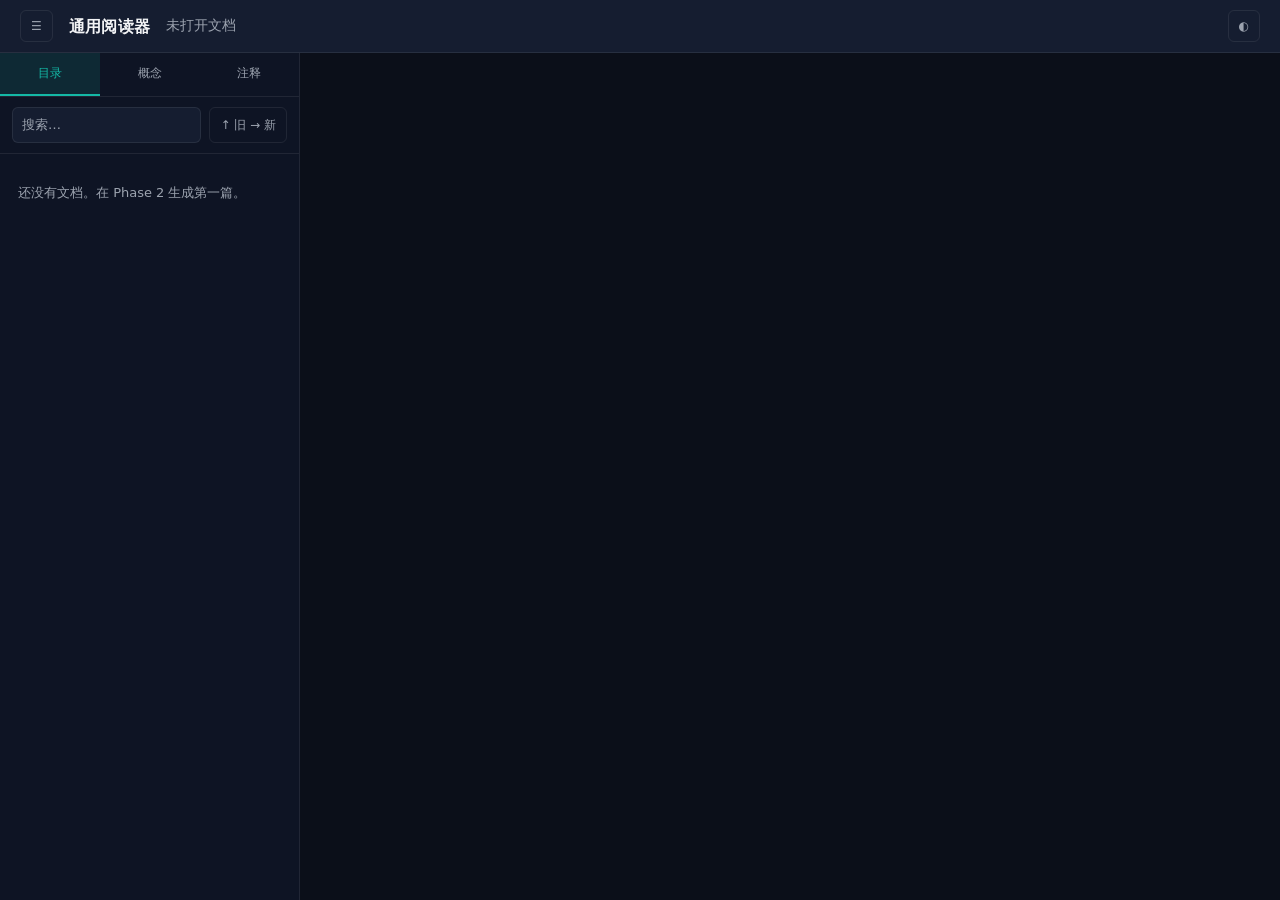
==== templates/reader_skeleton.html @ e9519ad3 "为初始化流程加闸，并锁定阅读器 UI 契约 Phase 0 原本永远无法合法收尾：cleanup_template 要求阅读器可用，却没有任何 协议负责创建它，导致模板清理要么永远卡住，要么在前置条件" ====
<!DOCTYPE html>
<!--
  通用阅读器 —— 参考骨架 (templates/reader_skeleton.html)

  protocols/p0_bootstrap.md Step 3.5 构建阅读器时的起点。
  复制到项目根目录改名为 index.html，再补齐文件下方标注的四个 EXTENSION POINT。

  已经替你写好的部分 —— 不要重写，它们正是最容易出微妙错误的地方：
    · html[data-theme] + FOUC 守卫、亮/暗两套变量        (frontend_spec §2.5)
    · 四个偏好键的「渲染前恢复」                          (§2.1, §7.3)
    · 侧边栏外壳：标签页、搜索、排序切换、折叠            (§2, §3)
    · 先吸附后测量的注释捕获                              (§4.2)
    · applyAnnotations：全部出现都标记，只有一处 primary  (§4.3)
    · 四级回退的 jumpToAnnotation                         (§4.4)

  需要你补的：Markdown 渲染、交互控件与自动保存、可视化武器库渲染管线、注释编辑 UI。
  每一处都在下方标为 EXTENSION POINT。

  刻意不含：任何 Git UI 或 /api/git 路由（§7.4）。不要加。
-->
<html lang="en" data-theme="dark">
<head>
<meta charset="utf-8">
<meta name="viewport" content="width=device-width, initial-scale=1">
<title>通用阅读器</title>

<!-- FOUC 守卫：必须位于所有样式表之上（§2.5.2） -->
<script>
  (function () {
    var t = localStorage.getItem('ltm_theme') || 'dark';
    document.documentElement.setAttribute('data-theme', t);
  })();
</script>

<link rel="stylesheet" href="scripts/viz.css">
<style>
  /* ---- 设计变量。所有颜色一律走变量（§2.5.1） ---- */
  :root {
    --bg-app:      #0b0f19;
    --bg-card:     #151d30;
    --bg-sidebar:  #0e1424;
    --border:      rgba(255, 255, 255, 0.08);
    --text-main:   #f3f4f6;
    --text-muted:  #9ca3af;
    --accent:      #14b8a6;
    --accent-hover:#0d9488;
    --accent-soft: rgba(20, 184, 166, 0.12);
    --mark:        #f59e0b;
    --mark-soft:   rgba(245, 158, 11, 0.14);
    --font-title: 'Outfit', system-ui, sans-serif;
    --font-body:  'Inter', system-ui, sans-serif;
    --speed: .25s;
    --sidebar-w: 300px;
  }
  [data-theme="light"] {
    --bg-app:      #f8fafc;
    --bg-card:     #ffffff;
    --bg-sidebar:  #f1f5f9;
    --border:      rgba(0, 0, 0, 0.08);
    --text-main:   #0f172a;
    --text-muted:  #64748b;
    --accent:      #0d9488;
    --accent-hover:#0f766e;
    --accent-soft: rgba(13, 148, 136, 0.10);
    --mark:        #d97706;
    --mark-soft:   rgba(217, 119, 6, 0.14);
  }

  * { box-sizing: border-box; }
  body {
    margin: 0; height: 100vh; display: flex; flex-direction: column;
    background: var(--bg-app); color: var(--text-main);
    font-family: var(--font-body); line-height: 1.7;
    transition: background var(--speed), color var(--speed);
  }

  /* ---- 顶栏 ---- */
  header {
    display: flex; align-items: center; gap: 16px;
    padding: 10px 20px; border-bottom: 1px solid var(--border);
    background: var(--bg-card);
  }
  .brand { font-family: var(--font-title); font-weight: 700; letter-spacing: .3px; }
  .doc-title { flex: 1; color: var(--text-muted); font-size: 14px; }
  .save-status { font-size: 12px; color: var(--text-muted); min-width: 64px; text-align: right; }
  .save-status[data-state="dirty"]  { color: var(--mark); }
  .save-status[data-state="saved"]  { color: var(--accent); }
  .save-status[data-state="failed"] { color: #ef4444; }

  button {
    font: inherit; font-size: 12px; cursor: pointer;
    background: transparent; color: var(--text-muted);
    border: 1px solid var(--border); border-radius: 6px; padding: 5px 10px;
    transition: background var(--speed), color var(--speed);
  }
  button:hover { background: var(--accent-soft); color: var(--text-main); }

  /* ---- 整体框架 ---- */
  .shell { flex: 1; display: flex; min-height: 0; }
  .sidebar {
    width: var(--sidebar-w); flex: 0 0 var(--sidebar-w);
    display: flex; flex-direction: column; min-height: 0;
    background: var(--bg-sidebar); border-right: 1px solid var(--border);
    transition: margin-left var(--speed);
  }
  body[data-sidebar="collapsed"] .sidebar { margin-left: calc(var(--sidebar-w) * -1); }

  .tabs { display: flex; border-bottom: 1px solid var(--border); }
  .tab {
    flex: 1; border: 0; border-radius: 0; padding: 10px 4px;
    border-bottom: 2px solid transparent;
  }
  .tab.active { color: var(--accent); border-bottom-color: var(--accent); background: var(--accent-soft); }

  .sidebar-controls { display: flex; gap: 8px; padding: 10px 12px; border-bottom: 1px solid var(--border); }
  .search { flex: 1; min-width: 0; }
  .search input {
    width: 100%; font: inherit; font-size: 13px; padding: 6px 9px;
    color: var(--text-main); background: var(--bg-card);
    border: 1px solid var(--border); border-radius: 6px;
  }
  .search input::placeholder { color: var(--text-muted); }

  .list { flex: 1; overflow-y: auto; padding: 8px; }
  .group-label {
    font-size: 11px; text-transform: uppercase; letter-spacing: .08em;
    color: var(--text-muted); padding: 10px 8px 4px;
  }
  .item {
    padding: 7px 10px; border-radius: 6px; font-size: 13px;
    cursor: pointer; border: 1px solid transparent;
  }
  .item:hover { background: var(--accent-soft); }
  .item.active { background: var(--accent-soft); color: var(--accent); border-color: var(--accent); }
  .item .sub { display: block; font-size: 11px; color: var(--text-muted); }
  .empty { padding: 20px 10px; font-size: 13px; color: var(--text-muted); }

  /* ---- 正文 ---- */
  .viewport { flex: 1; overflow-y: auto; padding: 32px 40px 120px; }
  .doc { max-width: 780px; margin: 0 auto; }
  .doc :is(h1,h2,h3,h4) { font-family: var(--font-title); line-height: 1.3; }
  .doc table { border-collapse: collapse; width: 100%; }
  .doc :is(th,td) { border: 1px solid var(--border); padding: 6px 10px; }
  .doc tbody tr:nth-child(even) { background: var(--accent-soft); }
  .doc :is(pre,code) { background: var(--bg-card); border-radius: 6px; }
  .doc pre { padding: 12px; overflow-x: auto; }

  /* ---- 注释（§4.1 —— 两种视觉上可区分的形态） ---- */
  .annotated-word {
    border-bottom: 2px dotted var(--accent);
    cursor: pointer; transition: background var(--speed);
  }
  .annotated-word:hover { background: var(--accent-soft); }
  .custom-highlight { background: var(--mark-soft); border-bottom-color: var(--mark); }
  .annotated-word[data-primary="true"] { border-bottom-style: solid; }
  .annotated-word.flash { background: var(--mark); color: #000; }

  /* ---- 交互控件（§6） ---- */
  .interactive-blank {
    font: inherit; color: var(--accent); text-align: center;
    background: transparent; border: 0; border-bottom: 1px solid var(--accent);
    min-width: 60px; padding: 0 4px;
  }
  .interactive-textarea {
    display: block; width: 100%; font: inherit; resize: none; overflow: hidden;
    color: var(--text-main); background: var(--bg-card);
    border: 1px solid var(--border); border-radius: 6px; padding: 8px 10px;
  }
  .interactive-checkbox { accent-color: var(--accent); width: 15px; height: 15px; }

  /* ---- 注释浮层 ---- */
  .float {
    position: absolute; z-index: 40; display: none; width: 300px; padding: 10px;
    background: var(--bg-card); border: 1px solid var(--border);
    border-radius: 8px; box-shadow: 0 10px 30px rgba(0,0,0,.35);
  }
  .float.open { display: block; }
  .float textarea {
    width: 100%; height: 68px; font: inherit; font-size: 13px; resize: vertical;
    color: var(--text-main); background: var(--bg-app);
    border: 1px solid var(--border); border-radius: 6px; padding: 6px 8px;
  }
  .float-actions { display: flex; gap: 6px; justify-content: flex-end; margin-top: 8px; }
  .float-actions .primary { color: var(--accent); border-color: var(--accent); }
</style>
</head>
<body>

<header>
  <button id="btn-collapse" title="折叠/展开侧边栏">☰</button>
  <span class="brand">通用阅读器</span>
  <span class="doc-title" id="doc-title">未打开文档</span>
  <span class="save-status" id="save-status" data-state="idle"></span>
  <button id="btn-theme" title="切换亮色 / 暗色">◐</button>
</header>

<div class="shell">
  <aside class="sidebar">
    <div class="tabs">
      <button class="tab active" data-tab="contents">目录</button>
      <button class="tab" data-tab="concepts">概念</button>
      <button class="tab" data-tab="notes">注释</button>
    </div>

    <div class="sidebar-controls">
      <div class="search"><input id="search" type="search" placeholder="搜索…" autocomplete="off"></div>
      <button id="btn-sort" title="切换排序">↑ 旧 → 新</button>
      <button id="btn-notes-scope" title="注释范围" hidden>当前文档</button>
    </div>

    <div class="list" id="list"></div>
  </aside>

  <main class="viewport" id="viewport">
    <article class="doc" id="doc"></article>
  </main>
</div>

<!-- 新建注释 -->
<div class="float" id="float-add">
  <textarea id="add-note" placeholder="你的注释或猜测（留空则只做高亮）…"></textarea>
  <div class="float-actions">
    <button id="add-highlight">仅高亮</button>
    <button class="primary" id="add-save">保存注释</button>
  </div>
</div>

<!-- 编辑注释 -->
<div class="float" id="float-edit">
  <textarea id="edit-note"></textarea>
  <div class="float-actions">
    <button id="edit-delete">删除</button>
    <button class="primary" id="edit-save">保存</button>
  </div>
</div>

<script>
'use strict';

/* =====================================================================
   状态
   ===================================================================== */
const state = {
  docs: [],            // [{ path, group, label }]
  notes: [],           // notes.json
  activePath: null,
  tab: 'contents',
  sortOrder: 'asc',
  notesShowAll: false,
  query: '',
};

const $ = (id) => document.getElementById(id);

/* =====================================================================
   偏好 —— 首次渲染**之前**恢复，仅在缺失时才用默认值（§2.1）
   ===================================================================== */
const PREF = {
  theme:     'ltm_theme',
  sort:      'ltm_sort_order',
  collapsed: 'ltm_sidebar_collapsed',
  notesAll:  'ltm_notes_show_all',
};

function restorePreferences() {
  const theme = localStorage.getItem(PREF.theme) || 'dark';
  document.documentElement.setAttribute('data-theme', theme);

  const sort = localStorage.getItem(PREF.sort);
  state.sortOrder = sort === 'desc' ? 'desc' : 'asc';       // 已存的值优先

  const collapsed = localStorage.getItem(PREF.collapsed) === 'true';
  document.body.setAttribute('data-sidebar', collapsed ? 'collapsed' : 'open');

  state.notesShowAll = localStorage.getItem(PREF.notesAll) === 'true';

  syncControls();   // 控件必须显示**恢复后**的值，绝不是默认值
}

function syncControls() {
  $('btn-sort').textContent = state.sortOrder === 'asc' ? '↑ 旧 → 新' : '↓ 新 → 旧';
  $('btn-notes-scope').textContent = state.notesShowAll ? '全部文档' : '当前文档';
  $('btn-theme').title = document.documentElement.getAttribute('data-theme') === 'dark'
    ? '切换到亮色' : '切换到暗色';
}

$('btn-theme').addEventListener('click', () => {
  const next = document.documentElement.getAttribute('data-theme') === 'dark' ? 'light' : 'dark';
  document.documentElement.setAttribute('data-theme', next);
  localStorage.setItem(PREF.theme, next);
  syncControls();
  // EXTENSION POINT D：在此切换 highlight.js 样式表的 href（§2.5.3）。
});

$('btn-sort').addEventListener('click', () => {
  state.sortOrder = state.sortOrder === 'asc' ? 'desc' : 'asc';
  localStorage.setItem(PREF.sort, state.sortOrder);   // 在同一个 handler 内持久化
  syncControls();
  renderList();
});

$('btn-collapse').addEventListener('click', () => {
  const collapsed = document.body.getAttribute('data-sidebar') !== 'collapsed';
  document.body.setAttribute('data-sidebar', collapsed ? 'collapsed' : 'open');
  localStorage.setItem(PREF.collapsed, String(collapsed));
});

$('btn-notes-scope').addEventListener('click', () => {
  state.notesShowAll = !state.notesShowAll;
  localStorage.setItem(PREF.notesAll, String(state.notesShowAll));
  syncControls();
  renderList();
});

/* =====================================================================
   侧边栏
   ===================================================================== */
document.querySelectorAll('.tab').forEach((btn) => {
  btn.addEventListener('click', () => {
    document.querySelectorAll('.tab').forEach((b) => b.classList.toggle('active', b === btn));
    state.tab = btn.dataset.tab;
    // 排序只作用于 Contents；Notes 范围只作用于 Notes（§2、§3.1）
    $('btn-sort').hidden = state.tab !== 'contents';
    $('btn-notes-scope').hidden = state.tab !== 'notes';
    renderList();
  });
});

$('search').addEventListener('input', (e) => {
  state.query = e.target.value.trim().toLowerCase();
  renderList();
});

const matches = (...fields) =>
  !state.query || fields.some((f) => String(f || '').toLowerCase().includes(state.query));

function sortKey(doc) {
  const m = doc.path.match(/(?:magazine|unit)(\d+)/i);
  return m ? Number(m[1]) : Number.MAX_SAFE_INTEGER;
}

function renderList() {
  const list = $('list');
  list.innerHTML = '';

  if (state.tab === 'contents') {
    const docs = state.docs
      .filter((d) => matches(d.label, d.path))
      .sort((a, b) => (state.sortOrder === 'asc' ? sortKey(a) - sortKey(b) : sortKey(b) - sortKey(a)));

    for (const group of ['magazines', 'units']) {
      const inGroup = docs.filter((d) => d.group === group);
      if (!inGroup.length) continue;
      list.insertAdjacentHTML('beforeend', `<div class="group-label">${group}</div>`);
      for (const doc of inGroup) {
        const el = document.createElement('div');
        el.className = 'item' + (doc.path === state.activePath ? ' active' : '');
        el.textContent = doc.label;
        el.addEventListener('click', () => openDoc(doc.path));
        list.appendChild(el);
      }
    }
    if (!docs.length) list.innerHTML = '<div class="empty">还没有文档。在 Phase 2 生成第一篇。</div>';
    return;
  }

  if (state.tab === 'notes') {
    const notes = state.notes
      .filter((n) => state.notesShowAll || n.file === state.activePath)
      .filter((n) => matches(n.word, n.userNoteRaw, n.note));
    for (const n of notes) {
      const el = document.createElement('div');
      el.className = 'item';
      el.innerHTML = `<strong>${escapeHtml(n.word)}</strong><span class="sub">${escapeHtml(
        (n.userNoteRaw || stripHtml(n.note) || '（高亮）').slice(0, 80))}</span>`;
      el.addEventListener('click', () => jumpToAnnotation(n));
      list.appendChild(el);
    }
    if (!notes.length) list.innerHTML = '<div class="empty">这里还没有注释。</div>';
    return;
  }

  // EXTENSION POINT A：Concepts 标签页 —— 列出当前文档的术语（或 log.md 的
  // Concept Ledger），点击时滚动到对应标题（§3、§5）。
  list.innerHTML = '<div class="empty">概念：尚未实现。</div>';
}

const escapeHtml = (s) => String(s ?? '').replace(/[&<>"]/g, (c) =>
  ({ '&': '&amp;', '<': '&lt;', '>': '&gt;', '"': '&quot;' }[c]));
const stripHtml = (s) => String(s ?? '').replace(/<[^>]*>/g, '');

/* =====================================================================
   加载
   ===================================================================== */
async function loadIndex() {
  const [docs, notes] = await Promise.all([
    fetch('/api/files').then((r) => r.json()).catch(() => []),
    fetch('/api/notes').then((r) => r.json()).catch(() => []),
  ]);
  state.docs = Array.isArray(docs) ? docs : [];
  state.notes = Array.isArray(notes) ? notes : [];
  renderList();
}

async function openDoc(path) {
  const res = await fetch('/api/file?path=' + encodeURIComponent(path));
  const markdown = await res.text();
  state.activePath = path;
  state.markdown = markdown;      // 保留，便于重渲染注释时不必重新请求
  $('doc-title').textContent = path;
  renderDoc(markdown);
  renderList();
}

function renderDoc(markdown) {
  // EXTENSION POINT B：Markdown → HTML，然后是交互控件（§6）与可视化武器库
  // 渲染管线（§11.2）。顺序是固定的：markdown → 控件 → 图表 →
  // applyAnnotations → TOC（§10）。
  $('doc').textContent = markdown;

  applyAnnotations($('doc'), state.notes.filter((n) => n.file === state.activePath));
}

/* =====================================================================
   §4.3 渲染注释 —— 全部出现都标记，且只有一处为 primary
   ===================================================================== */
const BLOCK_TAGS = new Set(['P','LI','TD','TH','H1','H2','H3','H4','H5','H6','BLOCKQUOTE','DT','DD']);
const EXCLUDED_TAGS = new Set(['PRE','CODE','TEXTAREA','INPUT','BUTTON','SCRIPT','STYLE']);

function applyAnnotations(container, annotations) {
  const valid = (annotations || []).filter((n) => n && n.word);
  if (!valid.length) return;

  // 按长度降序，否则短词会吞掉包含它的短语。
  const sorted = [...valid].sort((a, b) => b.word.length - a.word.length);
  const patterns = sorted.map((ann) => {
    let p = ann.word.replace(/[-\/\\^$*+?.()|[\]{}]/g, '\\$&');
    if (/^\w/.test(ann.word)) p = '\\b' + p;
    if (/\w$/.test(ann.word)) p = p + '\\b';
    return p;
  });
  const regex = new RegExp('(' + patterns.join('|') + ')', 'gi');

  function excluded(node) {
    for (let cur = node.parentNode; cur && cur !== container; cur = cur.parentNode) {
      if (EXCLUDED_TAGS.has(cur.tagName) || cur.classList?.contains('annotated-word')) return true;
    }
    return false;
  }

  function processBlock(block) {
    const textNodes = [];
    (function collect(node) {
      if (node.nodeType === Node.TEXT_NODE) {
        if (node.nodeValue && !excluded(node)) textNodes.push(node);
      } else if (node.nodeType === Node.ELEMENT_NODE) {
        Array.from(node.childNodes).forEach(collect);
      }
    })(block);
    if (!textNodes.length) return;

    // 拼接整块，让被 <em>/<strong> 劈开的短语仍能匹配。
    let offset = 0;
    const segments = textNodes.map((n) => {
      const seg = { node: n, start: offset, end: offset + n.nodeValue.length, text: n.nodeValue };
      offset += n.nodeValue.length;
      return seg;
    });
    const combined = segments.map((s) => s.text).join('');

    regex.lastIndex = 0;
    const found = [];
    let lastEnd = 0, m;
    while ((m = regex.exec(combined)) !== null) {
      if (m.index < lastEnd) continue;                       // 保持匹配互不重叠
      const ann = sorted.find((a) => a.word.toLowerCase() === m[0].toLowerCase());
      if (!ann) continue;
      // 核心锚定规则：块文本相同，且偏移落在 3 字符以内（§4.3）。
      const isPrimary = !!(ann.context
        && combined.trim() === String(ann.context).trim()
        && Math.abs(m.index - Number(ann.contextOffset)) < 3);
      found.push({ start: m.index, end: m.index + m[0].length, ann, isPrimary });
      lastEnd = m.index + m[0].length;
    }
    if (!found.length) return;

    const perSegment = segments.map(() => []);
    for (const match of found) {
      segments.forEach((seg, i) => {
        if (seg.end <= match.start || seg.start >= match.end) return;
        perSegment[i].push({
          localStart: Math.max(match.start, seg.start) - seg.start,
          localEnd: Math.min(match.end, seg.end) - seg.start,
          ann: match.ann,
          isPrimary: match.isPrimary,
        });
      });
    }

    // 逆序：正序重建会让后续偏移全部失效。
    for (let i = segments.length - 1; i >= 0; i--) {
      const hits = perSegment[i];
      if (!hits.length) continue;
      const { node, text } = segments[i];
      hits.sort((a, b) => a.localStart - b.localStart);

      const frag = document.createDocumentFragment();
      let cursor = 0;
      for (const hit of hits) {
        if (hit.localStart > cursor) frag.appendChild(document.createTextNode(text.slice(cursor, hit.localStart)));
        const span = document.createElement('span');
        span.className = 'annotated-word' + (hit.ann.isHighlight ? ' custom-highlight' : '');
        span.setAttribute('data-id', hit.ann.id || '');
        span.setAttribute('data-word', hit.ann.word);
        span.setAttribute('data-note', hit.ann.userNoteRaw || '');
        if (hit.isPrimary) span.setAttribute('data-primary', 'true');
        span.textContent = text.slice(hit.localStart, hit.localEnd);
        frag.appendChild(span);
        cursor = hit.localEnd;
      }
      if (cursor < text.length) frag.appendChild(document.createTextNode(text.slice(cursor)));
      node.parentNode.replaceChild(frag, node);
    }
  }

  (function walk(node) {
    if (node.nodeType !== Node.ELEMENT_NODE) return;
    if (BLOCK_TAGS.has(node.tagName)) processBlock(node);
    else Array.from(node.children).forEach(walk);
  })(container);
}

/* =====================================================================
   §4.4 跳转 —— 四级回退，绝不乱滚到无关位置
   ===================================================================== */
async function jumpToAnnotation(note) {
  if (note.file !== state.activePath) {
    await openDoc(note.file);            // 定位前先 await 渲染完成
  }
  const spans = Array.from(document.querySelectorAll('.annotated-word'));
  const target =
    spans.find((s) => s.dataset.id === note.id && s.dataset.primary === 'true') ||
    spans.find((s) => s.dataset.id === note.id) ||
    spans.find((s) => s.textContent.trim().toLowerCase() === String(note.word).toLowerCase());

  if (!target) {
    setSaveStatus('failed', '锚点已失效');   // 告知用户，不要猜
    return;
  }
  target.scrollIntoView({ behavior: 'smooth', block: 'center' });
  target.classList.add('flash');
  setTimeout(() => target.classList.remove('flash'), 2000);
}

/* =====================================================================
   §4.2 捕获 —— 先吸附，后测量
   ===================================================================== */
const SELECTION_BLOCK_TAGS = new Set([...BLOCK_TAGS, 'DIV']);
let pending = null;   // { word, context, contextOffset }

function snapRangeToWordBoundaries(range) {
  const isWordChar = (ch) => ch && /[\wÀ-ÿ']/.test(ch);
  if (range.startContainer.nodeType === Node.TEXT_NODE) {
    const text = range.startContainer.nodeValue;
    let start = range.startOffset;
    while (start > 0 && isWordChar(text[start - 1])) start--;
    range.setStart(range.startContainer, start);
  }
  if (range.endContainer.nodeType === Node.TEXT_NODE) {
    const text = range.endContainer.nodeValue;
    let end = range.endOffset;
    while (end < text.length && isWordChar(text[end])) end++;
    range.setEnd(range.endContainer, end);
  }
}

document.addEventListener('mouseup', (e) => {
  if (e.target.closest('.float')) return;
  const selection = window.getSelection();
  const raw = selection.toString().trim();

  if (!raw || raw.includes('\n') || raw.length >= 150) { closeFloats(); return; }
  if (!selection.rangeCount) { closeFloats(); return; }

  const range = selection.getRangeAt(0);
  if (!$('doc').contains(range.startContainer)) { closeFloats(); return; }

  snapRangeToWordBoundaries(range);            // 1. 吸附
  selection.removeAllRanges();
  selection.addRange(range);                   // 2. 让用户看到将被保存的范围

  const word = range.toString().trim();        // 3. 此时才测量
  let block = range.startContainer.nodeType === Node.ELEMENT_NODE
    ? range.startContainer : range.startContainer.parentNode;
  while (block && block !== $('doc') && !SELECTION_BLOCK_TAGS.has(block.tagName)) block = block.parentNode;

  let context = '', contextOffset = 0;
  if (block && block !== $('doc')) {
    context = block.textContent;
    const pre = range.cloneRange();
    pre.selectNodeContents(block);
    pre.setEnd(range.startContainer, range.startOffset);
    contextOffset = pre.toString().length;
  }

  pending = { word, context, contextOffset };
  openFloat($('float-add'), e.clientX, e.clientY);
  $('add-note').value = '';
  $('add-note').focus();
});

function openFloat(el, x, y) {
  closeFloats();
  el.style.left = Math.min(x, window.innerWidth - 320) + 'px';
  el.style.top = (y + window.scrollY + 12) + 'px';
  el.classList.add('open');
}
function closeFloats() { document.querySelectorAll('.float').forEach((f) => f.classList.remove('open')); }

$('add-save').addEventListener('click', () => saveAnnotation($('add-note').value.trim(), false));
$('add-highlight').addEventListener('click', () => saveAnnotation('', true));

async function saveAnnotation(text, isHighlight) {
  if (!pending || !pending.word) return;
  const note = {
    id: 'note-' + Date.now() + '-' + Math.random().toString(36).slice(2, 9),
    file: state.activePath,
    word: pending.word,
    context: pending.context,
    contextOffset: pending.contextOffset,
    userNoteRaw: text,
    note: text,
    isHighlight,
    time: new Date().toISOString(),
  };
  state.notes.push(note);
  closeFloats();
  window.getSelection().removeAllRanges();
  await persistNotes();
  renderDoc(state.markdown || '');   // 重渲染，让新 span 出现
  renderList();                      // 新注释立即出现在侧栏（§3）
}

async function persistNotes() {
  setSaveStatus('saving');
  try {
    // 由服务器做 Smart Merge —— 绝不能丢掉已有的 aiReview（§7.2）。
    const res = await fetch('/api/notes', {
      method: 'POST',
      headers: { 'Content-Type': 'application/json' },
      body: JSON.stringify(state.notes),
    });
    setSaveStatus(res.ok ? 'saved' : 'failed');
  } catch {
    setSaveStatus('failed');
  }
}

function setSaveStatus(stateName, label) {
  const el = $('save-status');
  el.dataset.state = stateName;
  el.textContent = label || { saving: '保存中…', saved: '已保存', dirty: '未保存', failed: '保存失败' }[stateName] || '';
}

// EXTENSION POINT C：点击 .annotated-word 时打开 #float-edit 并预填注释内容；
// 保存时必须保留 id / context / contextOffset / aiReview，使纯高亮可以就地升级
// 为注释（§4.1）。

/* =====================================================================
   启动 —— 先偏好，后数据
   ===================================================================== */
restorePreferences();
$('btn-notes-scope').hidden = true;
loadIndex();
</script>
</body>
</html>
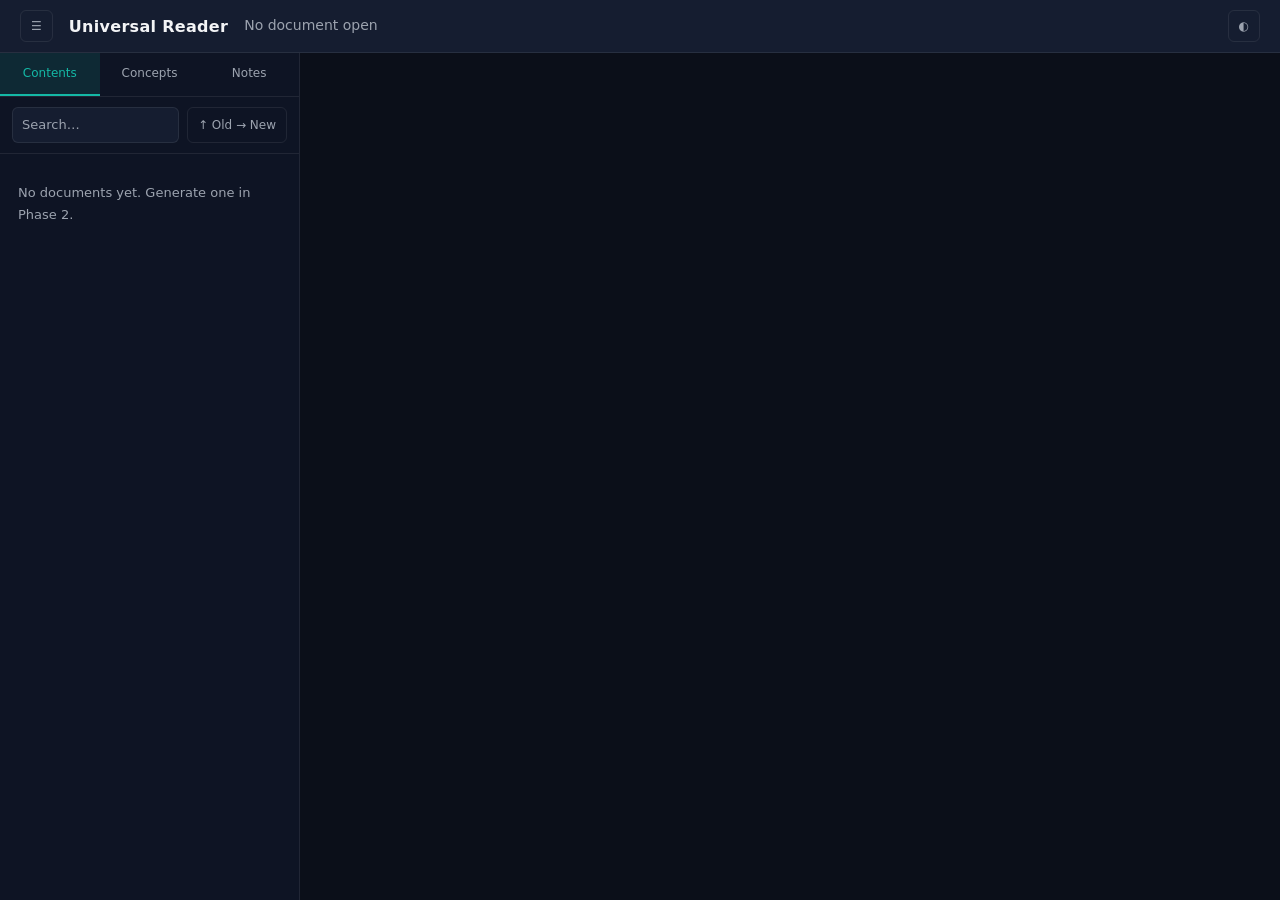
==== commit 308081e7: "Bring the macOS reader up to the locked contract, and gate the bootstrap flow Syncs the protocol cha" ====
--- a/templates/reader_skeleton.html
+++ b/templates/reader_skeleton.html
@@ -1,30 +1,30 @@
 <!DOCTYPE html>
 <!--
-  通用阅读器 —— 参考骨架 (templates/reader_skeleton.html)
-
-  protocols/p0_bootstrap.md Step 3.5 构建阅读器时的起点。
-  复制到项目根目录改名为 index.html，再补齐文件下方标注的四个 EXTENSION POINT。
-
-  已经替你写好的部分 —— 不要重写，它们正是最容易出微妙错误的地方：
-    · html[data-theme] + FOUC 守卫、亮/暗两套变量        (frontend_spec §2.5)
-    · 四个偏好键的「渲染前恢复」                          (§2.1, §7.3)
-    · 侧边栏外壳：标签页、搜索、排序切换、折叠            (§2, §3)
-    · 先吸附后测量的注释捕获                              (§4.2)
-    · applyAnnotations：全部出现都标记，只有一处 primary  (§4.3)
-    · 四级回退的 jumpToAnnotation                         (§4.4)
-
-  需要你补的：Markdown 渲染、交互控件与自动保存、可视化武器库渲染管线、注释编辑 UI。
-  每一处都在下方标为 EXTENSION POINT。
-
-  刻意不含：任何 Git UI 或 /api/git 路由（§7.4）。不要加。
+  Universal Reader — reference skeleton (templates/reader_skeleton.html)
+
+  Starting point for the reader built in protocols/p0_bootstrap.md Step 3.5.
+  Copy to the project root as index.html, then fill the four EXTENSION POINTs at the bottom.
+
+  What is already done for you — do not rewrite these, they are the parts that go subtly wrong:
+    · html[data-theme] + FOUC guard, light/dark tokens          (frontend_spec §2.5)
+    · Preference restore-before-render for all four keys        (§2.1, §7.3)
+    · Sidebar chrome: tabs, search, sort toggle, collapse       (§2, §3)
+    · Annotation capture with snap-then-measure ordering        (§4.2)
+    · applyAnnotations: mark every occurrence, one data-primary (§4.3)
+    · jumpToAnnotation with the four-step fallback              (§4.4)
+
+  What you must add: Markdown rendering, interactive controls + autosave, the visual
+  arsenal pipeline, and the annotation edit UI. Each is marked EXTENSION POINT below.
+
+  Deliberately absent: any Git UI or /api/git route (§7.4). Do not add one.
 -->
 <html lang="en" data-theme="dark">
 <head>
 <meta charset="utf-8">
 <meta name="viewport" content="width=device-width, initial-scale=1">
-<title>通用阅读器</title>
-
-<!-- FOUC 守卫：必须位于所有样式表之上（§2.5.2） -->
+<title>Universal Reader</title>
+
+<!-- FOUC guard: must stay above every stylesheet (§2.5.2) -->
 <script>
   (function () {
     var t = localStorage.getItem('ltm_theme') || 'dark';
@@ -34,7 +34,7 @@
 
 <link rel="stylesheet" href="scripts/viz.css">
 <style>
-  /* ---- 设计变量。所有颜色一律走变量（§2.5.1） ---- */
+  /* ---- Design tokens. Every color goes through a variable (§2.5.1) ---- */
   :root {
     --bg-app:      #0b0f19;
     --bg-card:     #151d30;
@@ -74,7 +74,7 @@
     transition: background var(--speed), color var(--speed);
   }
 
-  /* ---- 顶栏 ---- */
+  /* ---- Header ---- */
   header {
     display: flex; align-items: center; gap: 16px;
     padding: 10px 20px; border-bottom: 1px solid var(--border);
@@ -95,7 +95,7 @@
   }
   button:hover { background: var(--accent-soft); color: var(--text-main); }
 
-  /* ---- 整体框架 ---- */
+  /* ---- Shell ---- */
   .shell { flex: 1; display: flex; min-height: 0; }
   .sidebar {
     width: var(--sidebar-w); flex: 0 0 var(--sidebar-w);
@@ -135,7 +135,7 @@
   .item .sub { display: block; font-size: 11px; color: var(--text-muted); }
   .empty { padding: 20px 10px; font-size: 13px; color: var(--text-muted); }
 
-  /* ---- 正文 ---- */
+  /* ---- Body ---- */
   .viewport { flex: 1; overflow-y: auto; padding: 32px 40px 120px; }
   .doc { max-width: 780px; margin: 0 auto; }
   .doc :is(h1,h2,h3,h4) { font-family: var(--font-title); line-height: 1.3; }
@@ -145,7 +145,7 @@
   .doc :is(pre,code) { background: var(--bg-card); border-radius: 6px; }
   .doc pre { padding: 12px; overflow-x: auto; }
 
-  /* ---- 注释（§4.1 —— 两种视觉上可区分的形态） ---- */
+  /* ---- Annotations (§4.1 — two visually distinct forms) ---- */
   .annotated-word {
     border-bottom: 2px dotted var(--accent);
     cursor: pointer; transition: background var(--speed);
@@ -155,7 +155,7 @@
   .annotated-word[data-primary="true"] { border-bottom-style: solid; }
   .annotated-word.flash { background: var(--mark); color: #000; }
 
-  /* ---- 交互控件（§6） ---- */
+  /* ---- Interactive controls (§6) ---- */
   .interactive-blank {
     font: inherit; color: var(--accent); text-align: center;
     background: transparent; border: 0; border-bottom: 1px solid var(--accent);
@@ -168,7 +168,7 @@
   }
   .interactive-checkbox { accent-color: var(--accent); width: 15px; height: 15px; }
 
-  /* ---- 注释浮层 ---- */
+  /* ---- Floating annotation panels ---- */
   .float {
     position: absolute; z-index: 40; display: none; width: 300px; padding: 10px;
     background: var(--bg-card); border: 1px solid var(--border);
@@ -187,25 +187,25 @@
 <body>
 
 <header>
-  <button id="btn-collapse" title="折叠/展开侧边栏">☰</button>
-  <span class="brand">通用阅读器</span>
-  <span class="doc-title" id="doc-title">未打开文档</span>
+  <button id="btn-collapse" title="Toggle sidebar">☰</button>
+  <span class="brand">Universal Reader</span>
+  <span class="doc-title" id="doc-title">No document open</span>
   <span class="save-status" id="save-status" data-state="idle"></span>
-  <button id="btn-theme" title="切换亮色 / 暗色">◐</button>
+  <button id="btn-theme" title="Toggle light / dark">◐</button>
 </header>
 
 <div class="shell">
   <aside class="sidebar">
     <div class="tabs">
-      <button class="tab active" data-tab="contents">目录</button>
-      <button class="tab" data-tab="concepts">概念</button>
-      <button class="tab" data-tab="notes">注释</button>
+      <button class="tab active" data-tab="contents">Contents</button>
+      <button class="tab" data-tab="concepts">Concepts</button>
+      <button class="tab" data-tab="notes">Notes</button>
     </div>
 
     <div class="sidebar-controls">
-      <div class="search"><input id="search" type="search" placeholder="搜索…" autocomplete="off"></div>
-      <button id="btn-sort" title="切换排序">↑ 旧 → 新</button>
-      <button id="btn-notes-scope" title="注释范围" hidden>当前文档</button>
+      <div class="search"><input id="search" type="search" placeholder="Search…" autocomplete="off"></div>
+      <button id="btn-sort" title="Toggle order">↑ Old → New</button>
+      <button id="btn-notes-scope" title="Notes scope" hidden>This doc</button>
     </div>
 
     <div class="list" id="list"></div>
@@ -216,21 +216,21 @@
   </main>
 </div>
 
-<!-- 新建注释 -->
+<!-- Create annotation -->
 <div class="float" id="float-add">
-  <textarea id="add-note" placeholder="你的注释或猜测（留空则只做高亮）…"></textarea>
+  <textarea id="add-note" placeholder="Your note or guess (leave empty to just highlight)…"></textarea>
   <div class="float-actions">
-    <button id="add-highlight">仅高亮</button>
-    <button class="primary" id="add-save">保存注释</button>
+    <button id="add-highlight">Highlight only</button>
+    <button class="primary" id="add-save">Save note</button>
   </div>
 </div>
 
-<!-- 编辑注释 -->
+<!-- Edit annotation -->
 <div class="float" id="float-edit">
   <textarea id="edit-note"></textarea>
   <div class="float-actions">
-    <button id="edit-delete">删除</button>
-    <button class="primary" id="edit-save">保存</button>
+    <button id="edit-delete">Delete</button>
+    <button class="primary" id="edit-save">Save</button>
   </div>
 </div>
 
@@ -238,7 +238,7 @@
 'use strict';
 
 /* =====================================================================
-   状态
+   State
    ===================================================================== */
 const state = {
   docs: [],            // [{ path, group, label }]
@@ -253,7 +253,7 @@
 const $ = (id) => document.getElementById(id);
 
 /* =====================================================================
-   偏好 —— 首次渲染**之前**恢复，仅在缺失时才用默认值（§2.1）
+   Preferences — restore BEFORE first render, default only when absent (§2.1)
    ===================================================================== */
 const PREF = {
   theme:     'ltm_theme',
@@ -267,21 +267,21 @@
   document.documentElement.setAttribute('data-theme', theme);
 
   const sort = localStorage.getItem(PREF.sort);
-  state.sortOrder = sort === 'desc' ? 'desc' : 'asc';       // 已存的值优先
+  state.sortOrder = sort === 'desc' ? 'desc' : 'asc';       // stored value wins
 
   const collapsed = localStorage.getItem(PREF.collapsed) === 'true';
   document.body.setAttribute('data-sidebar', collapsed ? 'collapsed' : 'open');
 
   state.notesShowAll = localStorage.getItem(PREF.notesAll) === 'true';
 
-  syncControls();   // 控件必须显示**恢复后**的值，绝不是默认值
+  syncControls();   // controls must show the RESTORED value, never the default
 }
 
 function syncControls() {
-  $('btn-sort').textContent = state.sortOrder === 'asc' ? '↑ 旧 → 新' : '↓ 新 → 旧';
-  $('btn-notes-scope').textContent = state.notesShowAll ? '全部文档' : '当前文档';
+  $('btn-sort').textContent = state.sortOrder === 'asc' ? '↑ Old → New' : '↓ New → Old';
+  $('btn-notes-scope').textContent = state.notesShowAll ? 'All docs' : 'This doc';
   $('btn-theme').title = document.documentElement.getAttribute('data-theme') === 'dark'
-    ? '切换到亮色' : '切换到暗色';
+    ? 'Switch to light' : 'Switch to dark';
 }
 
 $('btn-theme').addEventListener('click', () => {
@@ -289,12 +289,12 @@
   document.documentElement.setAttribute('data-theme', next);
   localStorage.setItem(PREF.theme, next);
   syncControls();
-  // EXTENSION POINT D：在此切换 highlight.js 样式表的 href（§2.5.3）。
+  // EXTENSION POINT D: swap the highlight.js stylesheet href here (§2.5.3).
 });
 
 $('btn-sort').addEventListener('click', () => {
   state.sortOrder = state.sortOrder === 'asc' ? 'desc' : 'asc';
-  localStorage.setItem(PREF.sort, state.sortOrder);   // 在同一个 handler 内持久化
+  localStorage.setItem(PREF.sort, state.sortOrder);   // persist in the same handler
   syncControls();
   renderList();
 });
@@ -313,13 +313,13 @@
 });
 
 /* =====================================================================
-   侧边栏
+   Sidebar
    ===================================================================== */
 document.querySelectorAll('.tab').forEach((btn) => {
   btn.addEventListener('click', () => {
     document.querySelectorAll('.tab').forEach((b) => b.classList.toggle('active', b === btn));
     state.tab = btn.dataset.tab;
-    // 排序只作用于 Contents；Notes 范围只作用于 Notes（§2、§3.1）
+    // Sort applies to Contents only; Notes scope applies to Notes only (§2, §3.1)
     $('btn-sort').hidden = state.tab !== 'contents';
     $('btn-notes-scope').hidden = state.tab !== 'notes';
     renderList();
@@ -360,7 +360,7 @@
         list.appendChild(el);
       }
     }
-    if (!docs.length) list.innerHTML = '<div class="empty">还没有文档。在 Phase 2 生成第一篇。</div>';
+    if (!docs.length) list.innerHTML = '<div class="empty">No documents yet. Generate one in Phase 2.</div>';
     return;
   }
 
@@ -372,17 +372,17 @@
       const el = document.createElement('div');
       el.className = 'item';
       el.innerHTML = `<strong>${escapeHtml(n.word)}</strong><span class="sub">${escapeHtml(
-        (n.userNoteRaw || stripHtml(n.note) || '（高亮）').slice(0, 80))}</span>`;
+        (n.userNoteRaw || stripHtml(n.note) || '(highlight)').slice(0, 80))}</span>`;
       el.addEventListener('click', () => jumpToAnnotation(n));
       list.appendChild(el);
     }
-    if (!notes.length) list.innerHTML = '<div class="empty">这里还没有注释。</div>';
+    if (!notes.length) list.innerHTML = '<div class="empty">No notes here yet.</div>';
     return;
   }
 
-  // EXTENSION POINT A：Concepts 标签页 —— 列出当前文档的术语（或 log.md 的
-  // Concept Ledger），点击时滚动到对应标题（§3、§5）。
-  list.innerHTML = '<div class="empty">概念：尚未实现。</div>';
+  // EXTENSION POINT A: Concepts tab — list terms for the open doc (or log.md
+  // Concept Ledger) and scroll to the matching heading on click (§3, §5).
+  list.innerHTML = '<div class="empty">Concepts: not implemented yet.</div>';
 }
 
 const escapeHtml = (s) => String(s ?? '').replace(/[&<>"]/g, (c) =>
@@ -390,7 +390,7 @@
 const stripHtml = (s) => String(s ?? '').replace(/<[^>]*>/g, '');
 
 /* =====================================================================
-   加载
+   Loading
    ===================================================================== */
 async function loadIndex() {
   const [docs, notes] = await Promise.all([
@@ -406,23 +406,23 @@
   const res = await fetch('/api/file?path=' + encodeURIComponent(path));
   const markdown = await res.text();
   state.activePath = path;
-  state.markdown = markdown;      // 保留，便于重渲染注释时不必重新请求
+  state.markdown = markdown;      // kept so annotations can re-render without refetching
   $('doc-title').textContent = path;
   renderDoc(markdown);
   renderList();
 }
 
 function renderDoc(markdown) {
-  // EXTENSION POINT B：Markdown → HTML，然后是交互控件（§6）与可视化武器库
-  // 渲染管线（§11.2）。顺序是固定的：markdown → 控件 → 图表 →
-  // applyAnnotations → TOC（§10）。
+  // EXTENSION POINT B: Markdown → HTML, then interactive controls (§6) and the
+  // visual arsenal pipeline (§11.2). Order is fixed: markdown → controls →
+  // diagrams → applyAnnotations → TOC (§10).
   $('doc').textContent = markdown;
 
   applyAnnotations($('doc'), state.notes.filter((n) => n.file === state.activePath));
 }
 
 /* =====================================================================
-   §4.3 渲染注释 —— 全部出现都标记，且只有一处为 primary
+   §4.3 Rendering annotations — every occurrence marked, exactly one primary
    ===================================================================== */
 const BLOCK_TAGS = new Set(['P','LI','TD','TH','H1','H2','H3','H4','H5','H6','BLOCKQUOTE','DT','DD']);
 const EXCLUDED_TAGS = new Set(['PRE','CODE','TEXTAREA','INPUT','BUTTON','SCRIPT','STYLE']);
@@ -431,7 +431,7 @@
   const valid = (annotations || []).filter((n) => n && n.word);
   if (!valid.length) return;
 
-  // 按长度降序，否则短词会吞掉包含它的短语。
+  // Longest first, or a short word swallows the phrase that contains it.
   const sorted = [...valid].sort((a, b) => b.word.length - a.word.length);
   const patterns = sorted.map((ann) => {
     let p = ann.word.replace(/[-\/\\^$*+?.()|[\]{}]/g, '\\$&');
@@ -459,7 +459,7 @@
     })(block);
     if (!textNodes.length) return;
 
-    // 拼接整块，让被 <em>/<strong> 劈开的短语仍能匹配。
+    // Concatenate the block so a phrase split across <em>/<strong> still matches.
     let offset = 0;
     const segments = textNodes.map((n) => {
       const seg = { node: n, start: offset, end: offset + n.nodeValue.length, text: n.nodeValue };
@@ -472,10 +472,10 @@
     const found = [];
     let lastEnd = 0, m;
     while ((m = regex.exec(combined)) !== null) {
-      if (m.index < lastEnd) continue;                       // 保持匹配互不重叠
+      if (m.index < lastEnd) continue;                       // keep matches non-overlapping
       const ann = sorted.find((a) => a.word.toLowerCase() === m[0].toLowerCase());
       if (!ann) continue;
-      // 核心锚定规则：块文本相同，且偏移落在 3 字符以内（§4.3）。
+      // THE anchor rule: same block text, and the offset lands within 3 chars (§4.3).
       const isPrimary = !!(ann.context
         && combined.trim() === String(ann.context).trim()
         && Math.abs(m.index - Number(ann.contextOffset)) < 3);
@@ -497,7 +497,7 @@
       });
     }
 
-    // 逆序：正序重建会让后续偏移全部失效。
+    // Reverse order: rebuilding forward would invalidate later offsets.
     for (let i = segments.length - 1; i >= 0; i--) {
       const hits = perSegment[i];
       if (!hits.length) continue;
@@ -531,11 +531,11 @@
 }
 
 /* =====================================================================
-   §4.4 跳转 —— 四级回退，绝不乱滚到无关位置
+   §4.4 Jump — four-step fallback, never scroll somewhere random
    ===================================================================== */
 async function jumpToAnnotation(note) {
   if (note.file !== state.activePath) {
-    await openDoc(note.file);            // 定位前先 await 渲染完成
+    await openDoc(note.file);            // await the render before locating
   }
   const spans = Array.from(document.querySelectorAll('.annotated-word'));
   const target =
@@ -544,7 +544,7 @@
     spans.find((s) => s.textContent.trim().toLowerCase() === String(note.word).toLowerCase());
 
   if (!target) {
-    setSaveStatus('failed', '锚点已失效');   // 告知用户，不要猜
+    setSaveStatus('failed', 'anchor lost');   // tell the user; do not guess
     return;
   }
   target.scrollIntoView({ behavior: 'smooth', block: 'center' });
@@ -553,7 +553,7 @@
 }
 
 /* =====================================================================
-   §4.2 捕获 —— 先吸附，后测量
+   §4.2 Capture — snap first, measure second
    ===================================================================== */
 const SELECTION_BLOCK_TAGS = new Set([...BLOCK_TAGS, 'DIV']);
 let pending = null;   // { word, context, contextOffset }
@@ -585,11 +585,11 @@
   const range = selection.getRangeAt(0);
   if (!$('doc').contains(range.startContainer)) { closeFloats(); return; }
 
-  snapRangeToWordBoundaries(range);            // 1. 吸附
+  snapRangeToWordBoundaries(range);            // 1. snap
   selection.removeAllRanges();
-  selection.addRange(range);                   // 2. 让用户看到将被保存的范围
-
-  const word = range.toString().trim();        // 3. 此时才测量
+  selection.addRange(range);                   // 2. show the user what will be saved
+
+  const word = range.toString().trim();        // 3. only now measure
   let block = range.startContainer.nodeType === Node.ELEMENT_NODE
     ? range.startContainer : range.startContainer.parentNode;
   while (block && block !== $('doc') && !SELECTION_BLOCK_TAGS.has(block.tagName)) block = block.parentNode;
@@ -637,14 +637,14 @@
   closeFloats();
   window.getSelection().removeAllRanges();
   await persistNotes();
-  renderDoc(state.markdown || '');   // 重渲染，让新 span 出现
-  renderList();                      // 新注释立即出现在侧栏（§3）
+  renderDoc(state.markdown || '');   // re-render so the new span appears
+  renderList();                      // new note shows in the sidebar immediately (§3)
 }
 
 async function persistNotes() {
   setSaveStatus('saving');
   try {
-    // 由服务器做 Smart Merge —— 绝不能丢掉已有的 aiReview（§7.2）。
+    // Server does the Smart Merge — it must never drop an existing aiReview (§7.2).
     const res = await fetch('/api/notes', {
       method: 'POST',
       headers: { 'Content-Type': 'application/json' },
@@ -659,15 +659,15 @@
 function setSaveStatus(stateName, label) {
   const el = $('save-status');
   el.dataset.state = stateName;
-  el.textContent = label || { saving: '保存中…', saved: '已保存', dirty: '未保存', failed: '保存失败' }[stateName] || '';
-}
-
-// EXTENSION POINT C：点击 .annotated-word 时打开 #float-edit 并预填注释内容；
-// 保存时必须保留 id / context / contextOffset / aiReview，使纯高亮可以就地升级
-// 为注释（§4.1）。
-
-/* =====================================================================
-   启动 —— 先偏好，后数据
+  el.textContent = label || { saving: 'saving…', saved: 'saved', dirty: 'unsaved', failed: 'save failed' }[stateName] || '';
+}
+
+// EXTENSION POINT C: clicking an .annotated-word opens #float-edit prefilled with
+// the note, and saving must preserve id / context / contextOffset / aiReview so a
+// pure highlight can be upgraded to a note in place (§4.1).
+
+/* =====================================================================
+   Start — preferences first, then data
    ===================================================================== */
 restorePreferences();
 $('btn-notes-scope').hidden = true;
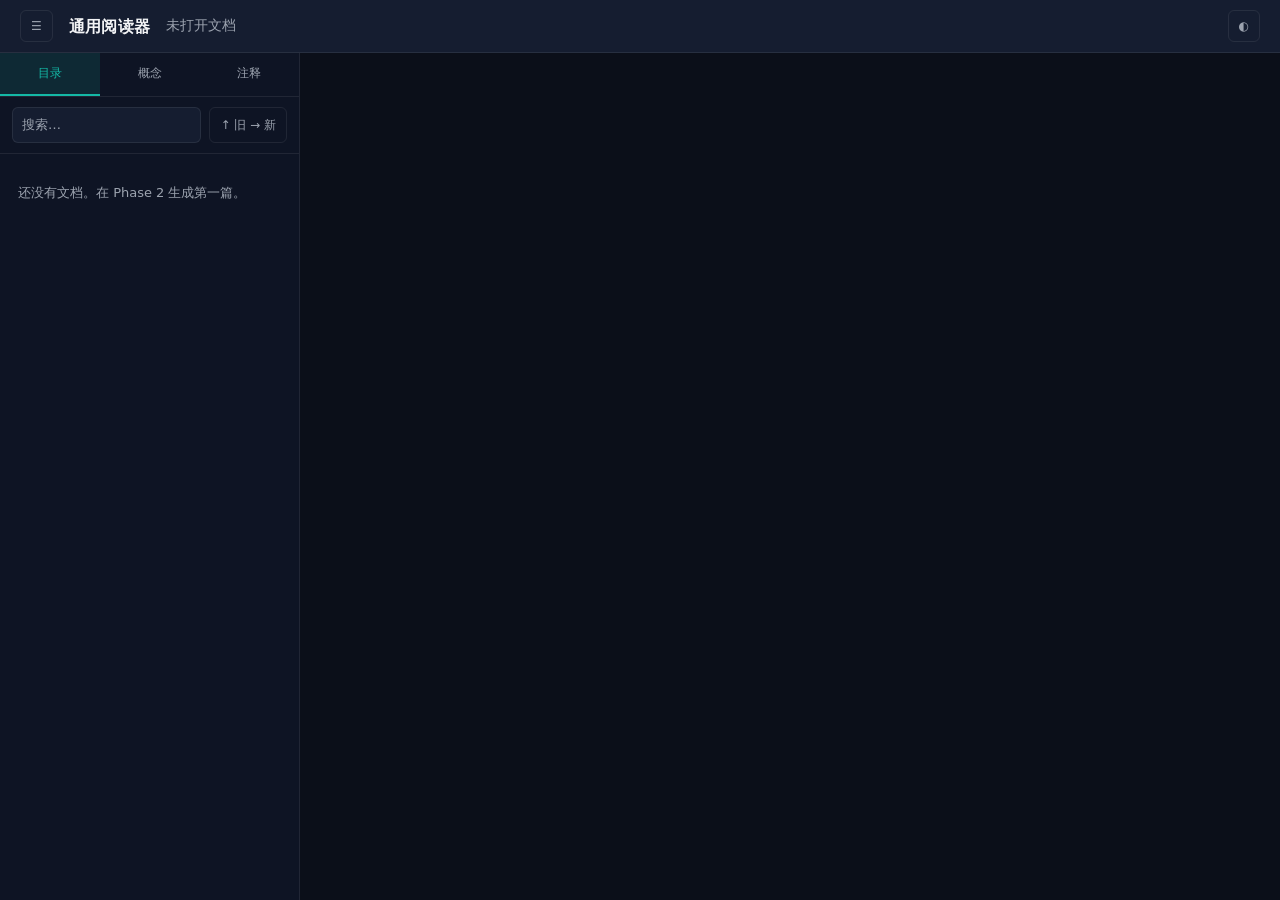
==== commit af5e1f67: "修复两条注释共用同一个词时的串号问题，并修复一处退格符污染 用户在不同段落对同一个词分别写了不同备注时（比如两处都标注了 "coffee"， 但备注内容不同），原逻辑对每个匹配都取"数组里第一个词相同" ====
--- a/templates/reader_skeleton.html
+++ b/templates/reader_skeleton.html
@@ -1,30 +1,30 @@
 <!DOCTYPE html>
 <!--
-  Universal Reader — reference skeleton (templates/reader_skeleton.html)
-
-  Starting point for the reader built in protocols/p0_bootstrap.md Step 3.5.
-  Copy to the project root as index.html, then fill the four EXTENSION POINTs at the bottom.
-
-  What is already done for you — do not rewrite these, they are the parts that go subtly wrong:
-    · html[data-theme] + FOUC guard, light/dark tokens          (frontend_spec §2.5)
-    · Preference restore-before-render for all four keys        (§2.1, §7.3)
-    · Sidebar chrome: tabs, search, sort toggle, collapse       (§2, §3)
-    · Annotation capture with snap-then-measure ordering        (§4.2)
-    · applyAnnotations: mark every occurrence, one data-primary (§4.3)
-    · jumpToAnnotation with the four-step fallback              (§4.4)
-
-  What you must add: Markdown rendering, interactive controls + autosave, the visual
-  arsenal pipeline, and the annotation edit UI. Each is marked EXTENSION POINT below.
-
-  Deliberately absent: any Git UI or /api/git route (§7.4). Do not add one.
+  通用阅读器 —— 参考骨架 (templates/reader_skeleton.html)
+
+  protocols/p0_bootstrap.md Step 3.5 构建阅读器时的起点。
+  复制到项目根目录改名为 index.html，再补齐文件下方标注的四个 EXTENSION POINT。
+
+  已经替你写好的部分 —— 不要重写，它们正是最容易出微妙错误的地方：
+    · html[data-theme] + FOUC 守卫、亮/暗两套变量        (frontend_spec §2.5)
+    · 四个偏好键的「渲染前恢复」                          (§2.1, §7.3)
+    · 侧边栏外壳：标签页、搜索、排序切换、折叠            (§2, §3)
+    · 先吸附后测量的注释捕获                              (§4.2)
+    · applyAnnotations：全部出现都标记，只有一处 primary  (§4.3)
+    · 四级回退的 jumpToAnnotation                         (§4.4)
+
+  需要你补的：Markdown 渲染、交互控件与自动保存、可视化武器库渲染管线、注释编辑 UI。
+  每一处都在下方标为 EXTENSION POINT。
+
+  刻意不含：任何 Git UI 或 /api/git 路由（§7.4）。不要加。
 -->
 <html lang="en" data-theme="dark">
 <head>
 <meta charset="utf-8">
 <meta name="viewport" content="width=device-width, initial-scale=1">
-<title>Universal Reader</title>
-
-<!-- FOUC guard: must stay above every stylesheet (§2.5.2) -->
+<title>通用阅读器</title>
+
+<!-- FOUC 守卫：必须位于所有样式表之上（§2.5.2） -->
 <script>
   (function () {
     var t = localStorage.getItem('ltm_theme') || 'dark';
@@ -34,7 +34,7 @@
 
 <link rel="stylesheet" href="scripts/viz.css">
 <style>
-  /* ---- Design tokens. Every color goes through a variable (§2.5.1) ---- */
+  /* ---- 设计变量。所有颜色一律走变量（§2.5.1） ---- */
   :root {
     --bg-app:      #0b0f19;
     --bg-card:     #151d30;
@@ -74,7 +74,7 @@
     transition: background var(--speed), color var(--speed);
   }
 
-  /* ---- Header ---- */
+  /* ---- 顶栏 ---- */
   header {
     display: flex; align-items: center; gap: 16px;
     padding: 10px 20px; border-bottom: 1px solid var(--border);
@@ -95,7 +95,7 @@
   }
   button:hover { background: var(--accent-soft); color: var(--text-main); }
 
-  /* ---- Shell ---- */
+  /* ---- 整体框架 ---- */
   .shell { flex: 1; display: flex; min-height: 0; }
   .sidebar {
     width: var(--sidebar-w); flex: 0 0 var(--sidebar-w);
@@ -135,7 +135,7 @@
   .item .sub { display: block; font-size: 11px; color: var(--text-muted); }
   .empty { padding: 20px 10px; font-size: 13px; color: var(--text-muted); }
 
-  /* ---- Body ---- */
+  /* ---- 正文 ---- */
   .viewport { flex: 1; overflow-y: auto; padding: 32px 40px 120px; }
   .doc { max-width: 780px; margin: 0 auto; }
   .doc :is(h1,h2,h3,h4) { font-family: var(--font-title); line-height: 1.3; }
@@ -145,7 +145,7 @@
   .doc :is(pre,code) { background: var(--bg-card); border-radius: 6px; }
   .doc pre { padding: 12px; overflow-x: auto; }
 
-  /* ---- Annotations (§4.1 — two visually distinct forms) ---- */
+  /* ---- 注释（§4.1 —— 两种视觉上可区分的形态） ---- */
   .annotated-word {
     border-bottom: 2px dotted var(--accent);
     cursor: pointer; transition: background var(--speed);
@@ -155,7 +155,7 @@
   .annotated-word[data-primary="true"] { border-bottom-style: solid; }
   .annotated-word.flash { background: var(--mark); color: #000; }
 
-  /* ---- Interactive controls (§6) ---- */
+  /* ---- 交互控件（§6） ---- */
   .interactive-blank {
     font: inherit; color: var(--accent); text-align: center;
     background: transparent; border: 0; border-bottom: 1px solid var(--accent);
@@ -168,7 +168,7 @@
   }
   .interactive-checkbox { accent-color: var(--accent); width: 15px; height: 15px; }
 
-  /* ---- Floating annotation panels ---- */
+  /* ---- 注释浮层 ---- */
   .float {
     position: absolute; z-index: 40; display: none; width: 300px; padding: 10px;
     background: var(--bg-card); border: 1px solid var(--border);
@@ -187,25 +187,25 @@
 <body>
 
 <header>
-  <button id="btn-collapse" title="Toggle sidebar">☰</button>
-  <span class="brand">Universal Reader</span>
-  <span class="doc-title" id="doc-title">No document open</span>
+  <button id="btn-collapse" title="折叠/展开侧边栏">☰</button>
+  <span class="brand">通用阅读器</span>
+  <span class="doc-title" id="doc-title">未打开文档</span>
   <span class="save-status" id="save-status" data-state="idle"></span>
-  <button id="btn-theme" title="Toggle light / dark">◐</button>
+  <button id="btn-theme" title="切换亮色 / 暗色">◐</button>
 </header>
 
 <div class="shell">
   <aside class="sidebar">
     <div class="tabs">
-      <button class="tab active" data-tab="contents">Contents</button>
-      <button class="tab" data-tab="concepts">Concepts</button>
-      <button class="tab" data-tab="notes">Notes</button>
+      <button class="tab active" data-tab="contents">目录</button>
+      <button class="tab" data-tab="concepts">概念</button>
+      <button class="tab" data-tab="notes">注释</button>
     </div>
 
     <div class="sidebar-controls">
-      <div class="search"><input id="search" type="search" placeholder="Search…" autocomplete="off"></div>
-      <button id="btn-sort" title="Toggle order">↑ Old → New</button>
-      <button id="btn-notes-scope" title="Notes scope" hidden>This doc</button>
+      <div class="search"><input id="search" type="search" placeholder="搜索…" autocomplete="off"></div>
+      <button id="btn-sort" title="切换排序">↑ 旧 → 新</button>
+      <button id="btn-notes-scope" title="注释范围" hidden>当前文档</button>
     </div>
 
     <div class="list" id="list"></div>
@@ -216,21 +216,21 @@
   </main>
 </div>
 
-<!-- Create annotation -->
+<!-- 新建注释 -->
 <div class="float" id="float-add">
-  <textarea id="add-note" placeholder="Your note or guess (leave empty to just highlight)…"></textarea>
+  <textarea id="add-note" placeholder="你的注释或猜测（留空则只做高亮）…"></textarea>
   <div class="float-actions">
-    <button id="add-highlight">Highlight only</button>
-    <button class="primary" id="add-save">Save note</button>
+    <button id="add-highlight">仅高亮</button>
+    <button class="primary" id="add-save">保存注释</button>
   </div>
 </div>
 
-<!-- Edit annotation -->
+<!-- 编辑注释 -->
 <div class="float" id="float-edit">
   <textarea id="edit-note"></textarea>
   <div class="float-actions">
-    <button id="edit-delete">Delete</button>
-    <button class="primary" id="edit-save">Save</button>
+    <button id="edit-delete">删除</button>
+    <button class="primary" id="edit-save">保存</button>
   </div>
 </div>
 
@@ -238,7 +238,7 @@
 'use strict';
 
 /* =====================================================================
-   State
+   状态
    ===================================================================== */
 const state = {
   docs: [],            // [{ path, group, label }]
@@ -253,7 +253,7 @@
 const $ = (id) => document.getElementById(id);
 
 /* =====================================================================
-   Preferences — restore BEFORE first render, default only when absent (§2.1)
+   偏好 —— 首次渲染**之前**恢复，仅在缺失时才用默认值（§2.1）
    ===================================================================== */
 const PREF = {
   theme:     'ltm_theme',
@@ -267,21 +267,21 @@
   document.documentElement.setAttribute('data-theme', theme);
 
   const sort = localStorage.getItem(PREF.sort);
-  state.sortOrder = sort === 'desc' ? 'desc' : 'asc';       // stored value wins
+  state.sortOrder = sort === 'desc' ? 'desc' : 'asc';       // 已存的值优先
 
   const collapsed = localStorage.getItem(PREF.collapsed) === 'true';
   document.body.setAttribute('data-sidebar', collapsed ? 'collapsed' : 'open');
 
   state.notesShowAll = localStorage.getItem(PREF.notesAll) === 'true';
 
-  syncControls();   // controls must show the RESTORED value, never the default
+  syncControls();   // 控件必须显示**恢复后**的值，绝不是默认值
 }
 
 function syncControls() {
-  $('btn-sort').textContent = state.sortOrder === 'asc' ? '↑ Old → New' : '↓ New → Old';
-  $('btn-notes-scope').textContent = state.notesShowAll ? 'All docs' : 'This doc';
+  $('btn-sort').textContent = state.sortOrder === 'asc' ? '↑ 旧 → 新' : '↓ 新 → 旧';
+  $('btn-notes-scope').textContent = state.notesShowAll ? '全部文档' : '当前文档';
   $('btn-theme').title = document.documentElement.getAttribute('data-theme') === 'dark'
-    ? 'Switch to light' : 'Switch to dark';
+    ? '切换到亮色' : '切换到暗色';
 }
 
 $('btn-theme').addEventListener('click', () => {
@@ -289,12 +289,12 @@
   document.documentElement.setAttribute('data-theme', next);
   localStorage.setItem(PREF.theme, next);
   syncControls();
-  // EXTENSION POINT D: swap the highlight.js stylesheet href here (§2.5.3).
+  // EXTENSION POINT D：在此切换 highlight.js 样式表的 href（§2.5.3）。
 });
 
 $('btn-sort').addEventListener('click', () => {
   state.sortOrder = state.sortOrder === 'asc' ? 'desc' : 'asc';
-  localStorage.setItem(PREF.sort, state.sortOrder);   // persist in the same handler
+  localStorage.setItem(PREF.sort, state.sortOrder);   // 在同一个 handler 内持久化
   syncControls();
   renderList();
 });
@@ -313,13 +313,13 @@
 });
 
 /* =====================================================================
-   Sidebar
+   侧边栏
    ===================================================================== */
 document.querySelectorAll('.tab').forEach((btn) => {
   btn.addEventListener('click', () => {
     document.querySelectorAll('.tab').forEach((b) => b.classList.toggle('active', b === btn));
     state.tab = btn.dataset.tab;
-    // Sort applies to Contents only; Notes scope applies to Notes only (§2, §3.1)
+    // 排序只作用于 Contents；Notes 范围只作用于 Notes（§2、§3.1）
     $('btn-sort').hidden = state.tab !== 'contents';
     $('btn-notes-scope').hidden = state.tab !== 'notes';
     renderList();
@@ -360,7 +360,7 @@
         list.appendChild(el);
       }
     }
-    if (!docs.length) list.innerHTML = '<div class="empty">No documents yet. Generate one in Phase 2.</div>';
+    if (!docs.length) list.innerHTML = '<div class="empty">还没有文档。在 Phase 2 生成第一篇。</div>';
     return;
   }
 
@@ -372,17 +372,17 @@
       const el = document.createElement('div');
       el.className = 'item';
       el.innerHTML = `<strong>${escapeHtml(n.word)}</strong><span class="sub">${escapeHtml(
-        (n.userNoteRaw || stripHtml(n.note) || '(highlight)').slice(0, 80))}</span>`;
+        (n.userNoteRaw || stripHtml(n.note) || '（高亮）').slice(0, 80))}</span>`;
       el.addEventListener('click', () => jumpToAnnotation(n));
       list.appendChild(el);
     }
-    if (!notes.length) list.innerHTML = '<div class="empty">No notes here yet.</div>';
+    if (!notes.length) list.innerHTML = '<div class="empty">这里还没有注释。</div>';
     return;
   }
 
-  // EXTENSION POINT A: Concepts tab — list terms for the open doc (or log.md
-  // Concept Ledger) and scroll to the matching heading on click (§3, §5).
-  list.innerHTML = '<div class="empty">Concepts: not implemented yet.</div>';
+  // EXTENSION POINT A：Concepts 标签页 —— 列出当前文档的术语（或 log.md 的
+  // Concept Ledger），点击时滚动到对应标题（§3、§5）。
+  list.innerHTML = '<div class="empty">概念：尚未实现。</div>';
 }
 
 const escapeHtml = (s) => String(s ?? '').replace(/[&<>"]/g, (c) =>
@@ -390,7 +390,7 @@
 const stripHtml = (s) => String(s ?? '').replace(/<[^>]*>/g, '');
 
 /* =====================================================================
-   Loading
+   加载
    ===================================================================== */
 async function loadIndex() {
   const [docs, notes] = await Promise.all([
@@ -406,23 +406,23 @@
   const res = await fetch('/api/file?path=' + encodeURIComponent(path));
   const markdown = await res.text();
   state.activePath = path;
-  state.markdown = markdown;      // kept so annotations can re-render without refetching
+  state.markdown = markdown;      // 保留，便于重渲染注释时不必重新请求
   $('doc-title').textContent = path;
   renderDoc(markdown);
   renderList();
 }
 
 function renderDoc(markdown) {
-  // EXTENSION POINT B: Markdown → HTML, then interactive controls (§6) and the
-  // visual arsenal pipeline (§11.2). Order is fixed: markdown → controls →
-  // diagrams → applyAnnotations → TOC (§10).
+  // EXTENSION POINT B：Markdown → HTML，然后是交互控件（§6）与可视化武器库
+  // 渲染管线（§11.2）。顺序是固定的：markdown → 控件 → 图表 →
+  // applyAnnotations → TOC（§10）。
   $('doc').textContent = markdown;
 
   applyAnnotations($('doc'), state.notes.filter((n) => n.file === state.activePath));
 }
 
 /* =====================================================================
-   §4.3 Rendering annotations — every occurrence marked, exactly one primary
+   §4.3 渲染注释 —— 全部出现都标记，且只有一处为 primary
    ===================================================================== */
 const BLOCK_TAGS = new Set(['P','LI','TD','TH','H1','H2','H3','H4','H5','H6','BLOCKQUOTE','DT','DD']);
 const EXCLUDED_TAGS = new Set(['PRE','CODE','TEXTAREA','INPUT','BUTTON','SCRIPT','STYLE']);
@@ -431,7 +431,7 @@
   const valid = (annotations || []).filter((n) => n && n.word);
   if (!valid.length) return;
 
-  // Longest first, or a short word swallows the phrase that contains it.
+  // 按长度降序，否则短词会吞掉包含它的短语。
   const sorted = [...valid].sort((a, b) => b.word.length - a.word.length);
   const patterns = sorted.map((ann) => {
     let p = ann.word.replace(/[-\/\\^$*+?.()|[\]{}]/g, '\\$&');
@@ -459,7 +459,7 @@
     })(block);
     if (!textNodes.length) return;
 
-    // Concatenate the block so a phrase split across <em>/<strong> still matches.
+    // 拼接整块，让被 <em>/<strong> 劈开的短语仍能匹配。
     let offset = 0;
     const segments = textNodes.map((n) => {
       const seg = { node: n, start: offset, end: offset + n.nodeValue.length, text: n.nodeValue };
@@ -472,10 +472,28 @@
     const found = [];
     let lastEnd = 0, m;
     while ((m = regex.exec(combined)) !== null) {
-      if (m.index < lastEnd) continue;                       // keep matches non-overlapping
-      const ann = sorted.find((a) => a.word.toLowerCase() === m[0].toLowerCase());
+      if (m.index < lastEnd) continue;                       // 保持匹配互不重叠
+      const word = m[0].toLowerCase();
+
+      // 两条**独立**的注释可能共用同一个词（比如 "coffee" 在第 1 段和第 5 段
+      // 各自写了不同的备注）。取"数组里第一个同词注释"会把第 5 段的出现错误
+      // 关联到第 1 段的注释——悬浮提示、点击编辑目标全部指向错处，保存时还会
+      // 覆盖那条不相关的注释。优先选"自身 context 就是当前块"的候选；同一块内
+      // 同一个词被标注多次时，优先选偏移最接近这次匹配位置的那条。只有当没有
+      // 任何候选属于当前块时，才退回"任意一条同词注释"——对应最常见的情形：
+      // 只有一条真实备注，这个词在别处只是重复出现的回声。
+      const candidates = sorted.filter((a) => a.word.toLowerCase() === word);
+      const sameBlock = candidates.filter((a) => a.context && combined.trim() === String(a.context).trim());
+      const ann = sameBlock.length > 1
+        ? sameBlock.reduce((best, a) => {
+          const d = Math.abs(m.index - Number(a.contextOffset));
+          const bd = Math.abs(m.index - Number(best.contextOffset));
+          return d < bd ? a : best;
+        })
+        : (sameBlock[0] || candidates[0]);
       if (!ann) continue;
-      // THE anchor rule: same block text, and the offset lands within 3 chars (§4.3).
+
+      // 核心锚定规则：块文本相同，且偏移落在 3 字符以内（§4.3）。
       const isPrimary = !!(ann.context
         && combined.trim() === String(ann.context).trim()
         && Math.abs(m.index - Number(ann.contextOffset)) < 3);
@@ -497,7 +515,7 @@
       });
     }
 
-    // Reverse order: rebuilding forward would invalidate later offsets.
+    // 逆序：正序重建会让后续偏移全部失效。
     for (let i = segments.length - 1; i >= 0; i--) {
       const hits = perSegment[i];
       if (!hits.length) continue;
@@ -531,11 +549,11 @@
 }
 
 /* =====================================================================
-   §4.4 Jump — four-step fallback, never scroll somewhere random
+   §4.4 跳转 —— 四级回退，绝不乱滚到无关位置
    ===================================================================== */
 async function jumpToAnnotation(note) {
   if (note.file !== state.activePath) {
-    await openDoc(note.file);            // await the render before locating
+    await openDoc(note.file);            // 定位前先 await 渲染完成
   }
   const spans = Array.from(document.querySelectorAll('.annotated-word'));
   const target =
@@ -544,7 +562,7 @@
     spans.find((s) => s.textContent.trim().toLowerCase() === String(note.word).toLowerCase());
 
   if (!target) {
-    setSaveStatus('failed', 'anchor lost');   // tell the user; do not guess
+    setSaveStatus('failed', '锚点已失效');   // 告知用户，不要猜
     return;
   }
   target.scrollIntoView({ behavior: 'smooth', block: 'center' });
@@ -553,7 +571,7 @@
 }
 
 /* =====================================================================
-   §4.2 Capture — snap first, measure second
+   §4.2 捕获 —— 先吸附，后测量
    ===================================================================== */
 const SELECTION_BLOCK_TAGS = new Set([...BLOCK_TAGS, 'DIV']);
 let pending = null;   // { word, context, contextOffset }
@@ -585,11 +603,11 @@
   const range = selection.getRangeAt(0);
   if (!$('doc').contains(range.startContainer)) { closeFloats(); return; }
 
-  snapRangeToWordBoundaries(range);            // 1. snap
+  snapRangeToWordBoundaries(range);            // 1. 吸附
   selection.removeAllRanges();
-  selection.addRange(range);                   // 2. show the user what will be saved
-
-  const word = range.toString().trim();        // 3. only now measure
+  selection.addRange(range);                   // 2. 让用户看到将被保存的范围
+
+  const word = range.toString().trim();        // 3. 此时才测量
   let block = range.startContainer.nodeType === Node.ELEMENT_NODE
     ? range.startContainer : range.startContainer.parentNode;
   while (block && block !== $('doc') && !SELECTION_BLOCK_TAGS.has(block.tagName)) block = block.parentNode;
@@ -637,14 +655,14 @@
   closeFloats();
   window.getSelection().removeAllRanges();
   await persistNotes();
-  renderDoc(state.markdown || '');   // re-render so the new span appears
-  renderList();                      // new note shows in the sidebar immediately (§3)
+  renderDoc(state.markdown || '');   // 重渲染，让新 span 出现
+  renderList();                      // 新注释立即出现在侧栏（§3）
 }
 
 async function persistNotes() {
   setSaveStatus('saving');
   try {
-    // Server does the Smart Merge — it must never drop an existing aiReview (§7.2).
+    // 由服务器做 Smart Merge —— 绝不能丢掉已有的 aiReview（§7.2）。
     const res = await fetch('/api/notes', {
       method: 'POST',
       headers: { 'Content-Type': 'application/json' },
@@ -659,15 +677,15 @@
 function setSaveStatus(stateName, label) {
   const el = $('save-status');
   el.dataset.state = stateName;
-  el.textContent = label || { saving: 'saving…', saved: 'saved', dirty: 'unsaved', failed: 'save failed' }[stateName] || '';
-}
-
-// EXTENSION POINT C: clicking an .annotated-word opens #float-edit prefilled with
-// the note, and saving must preserve id / context / contextOffset / aiReview so a
-// pure highlight can be upgraded to a note in place (§4.1).
-
-/* =====================================================================
-   Start — preferences first, then data
+  el.textContent = label || { saving: '保存中…', saved: '已保存', dirty: '未保存', failed: '保存失败' }[stateName] || '';
+}
+
+// EXTENSION POINT C：点击 .annotated-word 时打开 #float-edit 并预填注释内容；
+// 保存时必须保留 id / context / contextOffset / aiReview，使纯高亮可以就地升级
+// 为注释（§4.1）。
+
+/* =====================================================================
+   启动 —— 先偏好，后数据
    ===================================================================== */
 restorePreferences();
 $('btn-notes-scope').hidden = true;
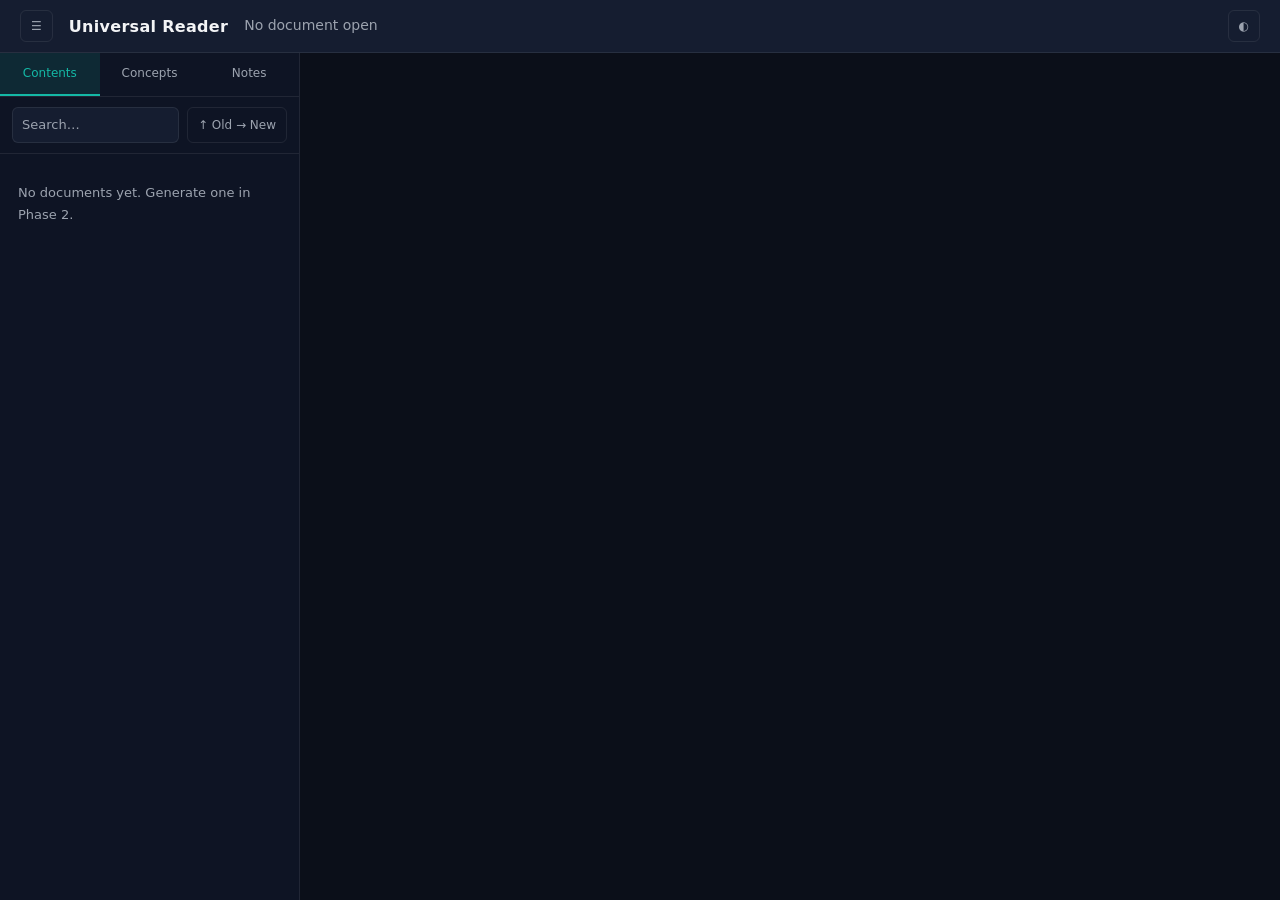
==== commit 4ce2ce65: "同步串号修复到参考骨架，并清理一处退格符污染 templates/reader_skeleton.html（本分支保留作参考外壳）里的 applyAnnotations 和 frontend_spec" ====
--- a/templates/reader_skeleton.html
+++ b/templates/reader_skeleton.html
@@ -1,30 +1,30 @@
 <!DOCTYPE html>
 <!--
-  通用阅读器 —— 参考骨架 (templates/reader_skeleton.html)
-
-  protocols/p0_bootstrap.md Step 3.5 构建阅读器时的起点。
-  复制到项目根目录改名为 index.html，再补齐文件下方标注的四个 EXTENSION POINT。
-
-  已经替你写好的部分 —— 不要重写，它们正是最容易出微妙错误的地方：
-    · html[data-theme] + FOUC 守卫、亮/暗两套变量        (frontend_spec §2.5)
-    · 四个偏好键的「渲染前恢复」                          (§2.1, §7.3)
-    · 侧边栏外壳：标签页、搜索、排序切换、折叠            (§2, §3)
-    · 先吸附后测量的注释捕获                              (§4.2)
-    · applyAnnotations：全部出现都标记，只有一处 primary  (§4.3)
-    · 四级回退的 jumpToAnnotation                         (§4.4)
-
-  需要你补的：Markdown 渲染、交互控件与自动保存、可视化武器库渲染管线、注释编辑 UI。
-  每一处都在下方标为 EXTENSION POINT。
-
-  刻意不含：任何 Git UI 或 /api/git 路由（§7.4）。不要加。
+  Universal Reader — reference skeleton (templates/reader_skeleton.html)
+
+  Starting point for the reader built in protocols/p0_bootstrap.md Step 3.5.
+  Copy to the project root as index.html, then fill the four EXTENSION POINTs at the bottom.
+
+  What is already done for you — do not rewrite these, they are the parts that go subtly wrong:
+    · html[data-theme] + FOUC guard, light/dark tokens          (frontend_spec §2.5)
+    · Preference restore-before-render for all four keys        (§2.1, §7.3)
+    · Sidebar chrome: tabs, search, sort toggle, collapse       (§2, §3)
+    · Annotation capture with snap-then-measure ordering        (§4.2)
+    · applyAnnotations: mark every occurrence, one data-primary (§4.3)
+    · jumpToAnnotation with the four-step fallback              (§4.4)
+
+  What you must add: Markdown rendering, interactive controls + autosave, the visual
+  arsenal pipeline, and the annotation edit UI. Each is marked EXTENSION POINT below.
+
+  Deliberately absent: any Git UI or /api/git route (§7.4). Do not add one.
 -->
 <html lang="en" data-theme="dark">
 <head>
 <meta charset="utf-8">
 <meta name="viewport" content="width=device-width, initial-scale=1">
-<title>通用阅读器</title>
-
-<!-- FOUC 守卫：必须位于所有样式表之上（§2.5.2） -->
+<title>Universal Reader</title>
+
+<!-- FOUC guard: must stay above every stylesheet (§2.5.2) -->
 <script>
   (function () {
     var t = localStorage.getItem('ltm_theme') || 'dark';
@@ -34,7 +34,7 @@
 
 <link rel="stylesheet" href="scripts/viz.css">
 <style>
-  /* ---- 设计变量。所有颜色一律走变量（§2.5.1） ---- */
+  /* ---- Design tokens. Every color goes through a variable (§2.5.1) ---- */
   :root {
     --bg-app:      #0b0f19;
     --bg-card:     #151d30;
@@ -74,7 +74,7 @@
     transition: background var(--speed), color var(--speed);
   }
 
-  /* ---- 顶栏 ---- */
+  /* ---- Header ---- */
   header {
     display: flex; align-items: center; gap: 16px;
     padding: 10px 20px; border-bottom: 1px solid var(--border);
@@ -95,7 +95,7 @@
   }
   button:hover { background: var(--accent-soft); color: var(--text-main); }
 
-  /* ---- 整体框架 ---- */
+  /* ---- Shell ---- */
   .shell { flex: 1; display: flex; min-height: 0; }
   .sidebar {
     width: var(--sidebar-w); flex: 0 0 var(--sidebar-w);
@@ -135,7 +135,7 @@
   .item .sub { display: block; font-size: 11px; color: var(--text-muted); }
   .empty { padding: 20px 10px; font-size: 13px; color: var(--text-muted); }
 
-  /* ---- 正文 ---- */
+  /* ---- Body ---- */
   .viewport { flex: 1; overflow-y: auto; padding: 32px 40px 120px; }
   .doc { max-width: 780px; margin: 0 auto; }
   .doc :is(h1,h2,h3,h4) { font-family: var(--font-title); line-height: 1.3; }
@@ -145,7 +145,7 @@
   .doc :is(pre,code) { background: var(--bg-card); border-radius: 6px; }
   .doc pre { padding: 12px; overflow-x: auto; }
 
-  /* ---- 注释（§4.1 —— 两种视觉上可区分的形态） ---- */
+  /* ---- Annotations (§4.1 — two visually distinct forms) ---- */
   .annotated-word {
     border-bottom: 2px dotted var(--accent);
     cursor: pointer; transition: background var(--speed);
@@ -155,7 +155,7 @@
   .annotated-word[data-primary="true"] { border-bottom-style: solid; }
   .annotated-word.flash { background: var(--mark); color: #000; }
 
-  /* ---- 交互控件（§6） ---- */
+  /* ---- Interactive controls (§6) ---- */
   .interactive-blank {
     font: inherit; color: var(--accent); text-align: center;
     background: transparent; border: 0; border-bottom: 1px solid var(--accent);
@@ -168,7 +168,7 @@
   }
   .interactive-checkbox { accent-color: var(--accent); width: 15px; height: 15px; }
 
-  /* ---- 注释浮层 ---- */
+  /* ---- Floating annotation panels ---- */
   .float {
     position: absolute; z-index: 40; display: none; width: 300px; padding: 10px;
     background: var(--bg-card); border: 1px solid var(--border);
@@ -187,25 +187,25 @@
 <body>
 
 <header>
-  <button id="btn-collapse" title="折叠/展开侧边栏">☰</button>
-  <span class="brand">通用阅读器</span>
-  <span class="doc-title" id="doc-title">未打开文档</span>
+  <button id="btn-collapse" title="Toggle sidebar">☰</button>
+  <span class="brand">Universal Reader</span>
+  <span class="doc-title" id="doc-title">No document open</span>
   <span class="save-status" id="save-status" data-state="idle"></span>
-  <button id="btn-theme" title="切换亮色 / 暗色">◐</button>
+  <button id="btn-theme" title="Toggle light / dark">◐</button>
 </header>
 
 <div class="shell">
   <aside class="sidebar">
     <div class="tabs">
-      <button class="tab active" data-tab="contents">目录</button>
-      <button class="tab" data-tab="concepts">概念</button>
-      <button class="tab" data-tab="notes">注释</button>
+      <button class="tab active" data-tab="contents">Contents</button>
+      <button class="tab" data-tab="concepts">Concepts</button>
+      <button class="tab" data-tab="notes">Notes</button>
     </div>
 
     <div class="sidebar-controls">
-      <div class="search"><input id="search" type="search" placeholder="搜索…" autocomplete="off"></div>
-      <button id="btn-sort" title="切换排序">↑ 旧 → 新</button>
-      <button id="btn-notes-scope" title="注释范围" hidden>当前文档</button>
+      <div class="search"><input id="search" type="search" placeholder="Search…" autocomplete="off"></div>
+      <button id="btn-sort" title="Toggle order">↑ Old → New</button>
+      <button id="btn-notes-scope" title="Notes scope" hidden>This doc</button>
     </div>
 
     <div class="list" id="list"></div>
@@ -216,21 +216,21 @@
   </main>
 </div>
 
-<!-- 新建注释 -->
+<!-- Create annotation -->
 <div class="float" id="float-add">
-  <textarea id="add-note" placeholder="你的注释或猜测（留空则只做高亮）…"></textarea>
+  <textarea id="add-note" placeholder="Your note or guess (leave empty to just highlight)…"></textarea>
   <div class="float-actions">
-    <button id="add-highlight">仅高亮</button>
-    <button class="primary" id="add-save">保存注释</button>
+    <button id="add-highlight">Highlight only</button>
+    <button class="primary" id="add-save">Save note</button>
   </div>
 </div>
 
-<!-- 编辑注释 -->
+<!-- Edit annotation -->
 <div class="float" id="float-edit">
   <textarea id="edit-note"></textarea>
   <div class="float-actions">
-    <button id="edit-delete">删除</button>
-    <button class="primary" id="edit-save">保存</button>
+    <button id="edit-delete">Delete</button>
+    <button class="primary" id="edit-save">Save</button>
   </div>
 </div>
 
@@ -238,7 +238,7 @@
 'use strict';
 
 /* =====================================================================
-   状态
+   State
    ===================================================================== */
 const state = {
   docs: [],            // [{ path, group, label }]
@@ -253,7 +253,7 @@
 const $ = (id) => document.getElementById(id);
 
 /* =====================================================================
-   偏好 —— 首次渲染**之前**恢复，仅在缺失时才用默认值（§2.1）
+   Preferences — restore BEFORE first render, default only when absent (§2.1)
    ===================================================================== */
 const PREF = {
   theme:     'ltm_theme',
@@ -267,21 +267,21 @@
   document.documentElement.setAttribute('data-theme', theme);
 
   const sort = localStorage.getItem(PREF.sort);
-  state.sortOrder = sort === 'desc' ? 'desc' : 'asc';       // 已存的值优先
+  state.sortOrder = sort === 'desc' ? 'desc' : 'asc';       // stored value wins
 
   const collapsed = localStorage.getItem(PREF.collapsed) === 'true';
   document.body.setAttribute('data-sidebar', collapsed ? 'collapsed' : 'open');
 
   state.notesShowAll = localStorage.getItem(PREF.notesAll) === 'true';
 
-  syncControls();   // 控件必须显示**恢复后**的值，绝不是默认值
+  syncControls();   // controls must show the RESTORED value, never the default
 }
 
 function syncControls() {
-  $('btn-sort').textContent = state.sortOrder === 'asc' ? '↑ 旧 → 新' : '↓ 新 → 旧';
-  $('btn-notes-scope').textContent = state.notesShowAll ? '全部文档' : '当前文档';
+  $('btn-sort').textContent = state.sortOrder === 'asc' ? '↑ Old → New' : '↓ New → Old';
+  $('btn-notes-scope').textContent = state.notesShowAll ? 'All docs' : 'This doc';
   $('btn-theme').title = document.documentElement.getAttribute('data-theme') === 'dark'
-    ? '切换到亮色' : '切换到暗色';
+    ? 'Switch to light' : 'Switch to dark';
 }
 
 $('btn-theme').addEventListener('click', () => {
@@ -289,12 +289,12 @@
   document.documentElement.setAttribute('data-theme', next);
   localStorage.setItem(PREF.theme, next);
   syncControls();
-  // EXTENSION POINT D：在此切换 highlight.js 样式表的 href（§2.5.3）。
+  // EXTENSION POINT D: swap the highlight.js stylesheet href here (§2.5.3).
 });
 
 $('btn-sort').addEventListener('click', () => {
   state.sortOrder = state.sortOrder === 'asc' ? 'desc' : 'asc';
-  localStorage.setItem(PREF.sort, state.sortOrder);   // 在同一个 handler 内持久化
+  localStorage.setItem(PREF.sort, state.sortOrder);   // persist in the same handler
   syncControls();
   renderList();
 });
@@ -313,13 +313,13 @@
 });
 
 /* =====================================================================
-   侧边栏
+   Sidebar
    ===================================================================== */
 document.querySelectorAll('.tab').forEach((btn) => {
   btn.addEventListener('click', () => {
     document.querySelectorAll('.tab').forEach((b) => b.classList.toggle('active', b === btn));
     state.tab = btn.dataset.tab;
-    // 排序只作用于 Contents；Notes 范围只作用于 Notes（§2、§3.1）
+    // Sort applies to Contents only; Notes scope applies to Notes only (§2, §3.1)
     $('btn-sort').hidden = state.tab !== 'contents';
     $('btn-notes-scope').hidden = state.tab !== 'notes';
     renderList();
@@ -360,7 +360,7 @@
         list.appendChild(el);
       }
     }
-    if (!docs.length) list.innerHTML = '<div class="empty">还没有文档。在 Phase 2 生成第一篇。</div>';
+    if (!docs.length) list.innerHTML = '<div class="empty">No documents yet. Generate one in Phase 2.</div>';
     return;
   }
 
@@ -372,17 +372,17 @@
       const el = document.createElement('div');
       el.className = 'item';
       el.innerHTML = `<strong>${escapeHtml(n.word)}</strong><span class="sub">${escapeHtml(
-        (n.userNoteRaw || stripHtml(n.note) || '（高亮）').slice(0, 80))}</span>`;
+        (n.userNoteRaw || stripHtml(n.note) || '(highlight)').slice(0, 80))}</span>`;
       el.addEventListener('click', () => jumpToAnnotation(n));
       list.appendChild(el);
     }
-    if (!notes.length) list.innerHTML = '<div class="empty">这里还没有注释。</div>';
+    if (!notes.length) list.innerHTML = '<div class="empty">No notes here yet.</div>';
     return;
   }
 
-  // EXTENSION POINT A：Concepts 标签页 —— 列出当前文档的术语（或 log.md 的
-  // Concept Ledger），点击时滚动到对应标题（§3、§5）。
-  list.innerHTML = '<div class="empty">概念：尚未实现。</div>';
+  // EXTENSION POINT A: Concepts tab — list terms for the open doc (or log.md
+  // Concept Ledger) and scroll to the matching heading on click (§3, §5).
+  list.innerHTML = '<div class="empty">Concepts: not implemented yet.</div>';
 }
 
 const escapeHtml = (s) => String(s ?? '').replace(/[&<>"]/g, (c) =>
@@ -390,7 +390,7 @@
 const stripHtml = (s) => String(s ?? '').replace(/<[^>]*>/g, '');
 
 /* =====================================================================
-   加载
+   Loading
    ===================================================================== */
 async function loadIndex() {
   const [docs, notes] = await Promise.all([
@@ -406,23 +406,23 @@
   const res = await fetch('/api/file?path=' + encodeURIComponent(path));
   const markdown = await res.text();
   state.activePath = path;
-  state.markdown = markdown;      // 保留，便于重渲染注释时不必重新请求
+  state.markdown = markdown;      // kept so annotations can re-render without refetching
   $('doc-title').textContent = path;
   renderDoc(markdown);
   renderList();
 }
 
 function renderDoc(markdown) {
-  // EXTENSION POINT B：Markdown → HTML，然后是交互控件（§6）与可视化武器库
-  // 渲染管线（§11.2）。顺序是固定的：markdown → 控件 → 图表 →
-  // applyAnnotations → TOC（§10）。
+  // EXTENSION POINT B: Markdown → HTML, then interactive controls (§6) and the
+  // visual arsenal pipeline (§11.2). Order is fixed: markdown → controls →
+  // diagrams → applyAnnotations → TOC (§10).
   $('doc').textContent = markdown;
 
   applyAnnotations($('doc'), state.notes.filter((n) => n.file === state.activePath));
 }
 
 /* =====================================================================
-   §4.3 渲染注释 —— 全部出现都标记，且只有一处为 primary
+   §4.3 Rendering annotations — every occurrence marked, exactly one primary
    ===================================================================== */
 const BLOCK_TAGS = new Set(['P','LI','TD','TH','H1','H2','H3','H4','H5','H6','BLOCKQUOTE','DT','DD']);
 const EXCLUDED_TAGS = new Set(['PRE','CODE','TEXTAREA','INPUT','BUTTON','SCRIPT','STYLE']);
@@ -431,7 +431,7 @@
   const valid = (annotations || []).filter((n) => n && n.word);
   if (!valid.length) return;
 
-  // 按长度降序，否则短词会吞掉包含它的短语。
+  // Longest first, or a short word swallows the phrase that contains it.
   const sorted = [...valid].sort((a, b) => b.word.length - a.word.length);
   const patterns = sorted.map((ann) => {
     let p = ann.word.replace(/[-\/\\^$*+?.()|[\]{}]/g, '\\$&');
@@ -459,7 +459,7 @@
     })(block);
     if (!textNodes.length) return;
 
-    // 拼接整块，让被 <em>/<strong> 劈开的短语仍能匹配。
+    // Concatenate the block so a phrase split across <em>/<strong> still matches.
     let offset = 0;
     const segments = textNodes.map((n) => {
       const seg = { node: n, start: offset, end: offset + n.nodeValue.length, text: n.nodeValue };
@@ -472,16 +472,17 @@
     const found = [];
     let lastEnd = 0, m;
     while ((m = regex.exec(combined)) !== null) {
-      if (m.index < lastEnd) continue;                       // 保持匹配互不重叠
+      if (m.index < lastEnd) continue;                       // keep matches non-overlapping
       const word = m[0].toLowerCase();
 
-      // 两条**独立**的注释可能共用同一个词（比如 "coffee" 在第 1 段和第 5 段
-      // 各自写了不同的备注）。取"数组里第一个同词注释"会把第 5 段的出现错误
-      // 关联到第 1 段的注释——悬浮提示、点击编辑目标全部指向错处，保存时还会
-      // 覆盖那条不相关的注释。优先选"自身 context 就是当前块"的候选；同一块内
-      // 同一个词被标注多次时，优先选偏移最接近这次匹配位置的那条。只有当没有
-      // 任何候选属于当前块时，才退回"任意一条同词注释"——对应最常见的情形：
-      // 只有一条真实备注，这个词在别处只是重复出现的回声。
+      // Two SEPARATE annotations can share a word (e.g. "coffee" highlighted with one
+      // note in paragraph 1 and a different note in paragraph 5). Taking "the first
+      // annotation with this word" would cross-attribute paragraph 5's occurrence to
+      // paragraph 1's note. Prefer a candidate whose own context is THIS block; among
+      // same-block candidates (the word annotated twice in one block), prefer whichever
+      // offset is closest to this match. Only fall back to "any annotation with this
+      // word" when nothing belongs to this block — the common case of one real note
+      // and several unrelated echoes of the word elsewhere.
       const candidates = sorted.filter((a) => a.word.toLowerCase() === word);
       const sameBlock = candidates.filter((a) => a.context && combined.trim() === String(a.context).trim());
       const ann = sameBlock.length > 1
@@ -493,7 +494,7 @@
         : (sameBlock[0] || candidates[0]);
       if (!ann) continue;
 
-      // 核心锚定规则：块文本相同，且偏移落在 3 字符以内（§4.3）。
+      // THE anchor rule: same block text, and the offset lands within 3 chars (§4.3).
       const isPrimary = !!(ann.context
         && combined.trim() === String(ann.context).trim()
         && Math.abs(m.index - Number(ann.contextOffset)) < 3);
@@ -515,7 +516,7 @@
       });
     }
 
-    // 逆序：正序重建会让后续偏移全部失效。
+    // Reverse order: rebuilding forward would invalidate later offsets.
     for (let i = segments.length - 1; i >= 0; i--) {
       const hits = perSegment[i];
       if (!hits.length) continue;
@@ -549,11 +550,11 @@
 }
 
 /* =====================================================================
-   §4.4 跳转 —— 四级回退，绝不乱滚到无关位置
+   §4.4 Jump — four-step fallback, never scroll somewhere random
    ===================================================================== */
 async function jumpToAnnotation(note) {
   if (note.file !== state.activePath) {
-    await openDoc(note.file);            // 定位前先 await 渲染完成
+    await openDoc(note.file);            // await the render before locating
   }
   const spans = Array.from(document.querySelectorAll('.annotated-word'));
   const target =
@@ -562,7 +563,7 @@
     spans.find((s) => s.textContent.trim().toLowerCase() === String(note.word).toLowerCase());
 
   if (!target) {
-    setSaveStatus('failed', '锚点已失效');   // 告知用户，不要猜
+    setSaveStatus('failed', 'anchor lost');   // tell the user; do not guess
     return;
   }
   target.scrollIntoView({ behavior: 'smooth', block: 'center' });
@@ -571,7 +572,7 @@
 }
 
 /* =====================================================================
-   §4.2 捕获 —— 先吸附，后测量
+   §4.2 Capture — snap first, measure second
    ===================================================================== */
 const SELECTION_BLOCK_TAGS = new Set([...BLOCK_TAGS, 'DIV']);
 let pending = null;   // { word, context, contextOffset }
@@ -603,11 +604,11 @@
   const range = selection.getRangeAt(0);
   if (!$('doc').contains(range.startContainer)) { closeFloats(); return; }
 
-  snapRangeToWordBoundaries(range);            // 1. 吸附
+  snapRangeToWordBoundaries(range);            // 1. snap
   selection.removeAllRanges();
-  selection.addRange(range);                   // 2. 让用户看到将被保存的范围
-
-  const word = range.toString().trim();        // 3. 此时才测量
+  selection.addRange(range);                   // 2. show the user what will be saved
+
+  const word = range.toString().trim();        // 3. only now measure
   let block = range.startContainer.nodeType === Node.ELEMENT_NODE
     ? range.startContainer : range.startContainer.parentNode;
   while (block && block !== $('doc') && !SELECTION_BLOCK_TAGS.has(block.tagName)) block = block.parentNode;
@@ -655,14 +656,14 @@
   closeFloats();
   window.getSelection().removeAllRanges();
   await persistNotes();
-  renderDoc(state.markdown || '');   // 重渲染，让新 span 出现
-  renderList();                      // 新注释立即出现在侧栏（§3）
+  renderDoc(state.markdown || '');   // re-render so the new span appears
+  renderList();                      // new note shows in the sidebar immediately (§3)
 }
 
 async function persistNotes() {
   setSaveStatus('saving');
   try {
-    // 由服务器做 Smart Merge —— 绝不能丢掉已有的 aiReview（§7.2）。
+    // Server does the Smart Merge — it must never drop an existing aiReview (§7.2).
     const res = await fetch('/api/notes', {
       method: 'POST',
       headers: { 'Content-Type': 'application/json' },
@@ -677,15 +678,15 @@
 function setSaveStatus(stateName, label) {
   const el = $('save-status');
   el.dataset.state = stateName;
-  el.textContent = label || { saving: '保存中…', saved: '已保存', dirty: '未保存', failed: '保存失败' }[stateName] || '';
-}
-
-// EXTENSION POINT C：点击 .annotated-word 时打开 #float-edit 并预填注释内容；
-// 保存时必须保留 id / context / contextOffset / aiReview，使纯高亮可以就地升级
-// 为注释（§4.1）。
-
-/* =====================================================================
-   启动 —— 先偏好，后数据
+  el.textContent = label || { saving: 'saving…', saved: 'saved', dirty: 'unsaved', failed: 'save failed' }[stateName] || '';
+}
+
+// EXTENSION POINT C: clicking an .annotated-word opens #float-edit prefilled with
+// the note, and saving must preserve id / context / contextOffset / aiReview so a
+// pure highlight can be upgraded to a note in place (§4.1).
+
+/* =====================================================================
+   Start — preferences first, then data
    ===================================================================== */
 restorePreferences();
 $('btn-notes-scope').hidden = true;
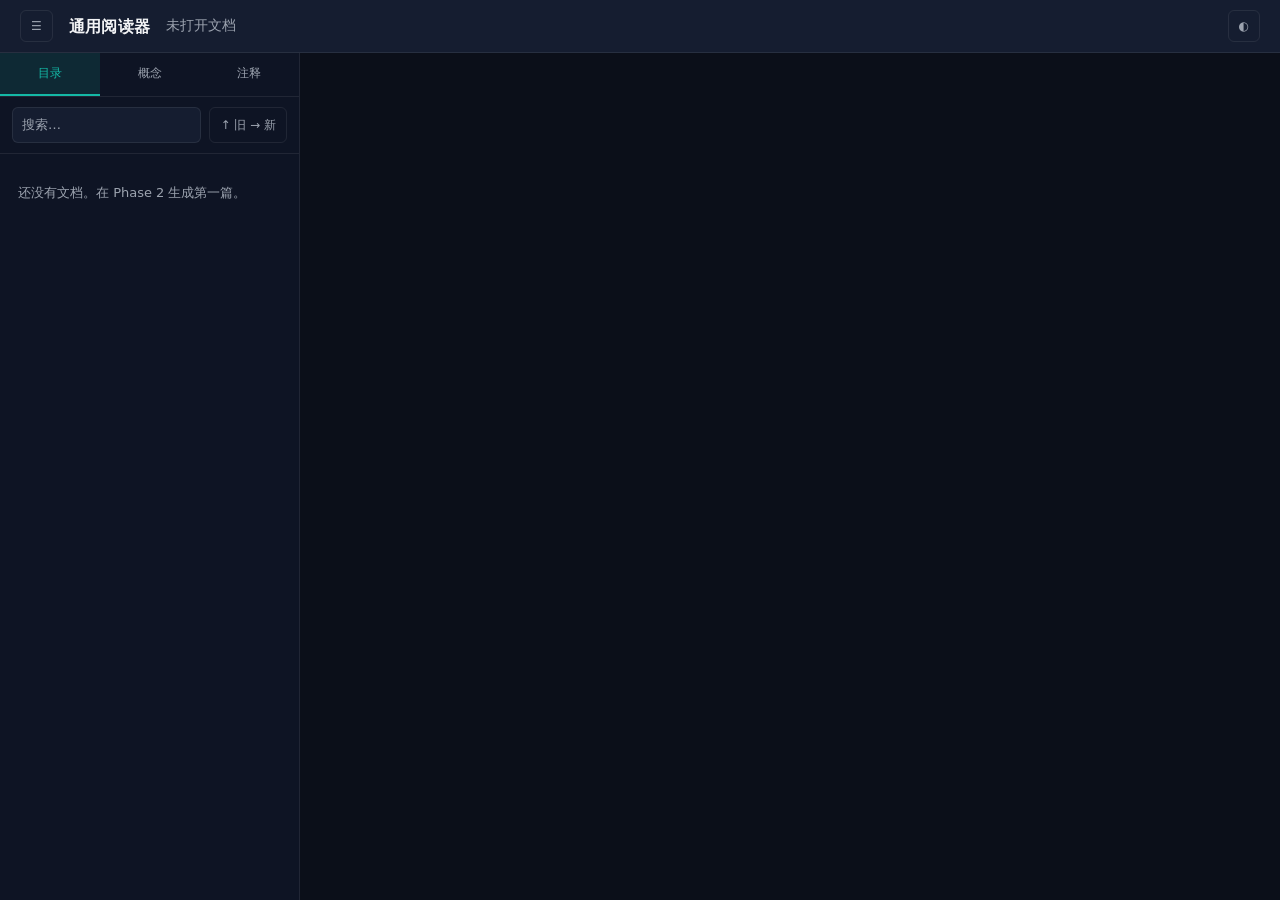
==== commit bbd9d798: "让流程图/方框图里的文字可以被划选和高亮 frontend_spec.md 的块级元素清单（P LI TD TH H1-H6 BLOCKQUOTE DT DD）和 reader_skeleton.ht" ====
--- a/templates/reader_skeleton.html
+++ b/templates/reader_skeleton.html
@@ -1,30 +1,30 @@
 <!DOCTYPE html>
 <!--
-  Universal Reader — reference skeleton (templates/reader_skeleton.html)
-
-  Starting point for the reader built in protocols/p0_bootstrap.md Step 3.5.
-  Copy to the project root as index.html, then fill the four EXTENSION POINTs at the bottom.
-
-  What is already done for you — do not rewrite these, they are the parts that go subtly wrong:
-    · html[data-theme] + FOUC guard, light/dark tokens          (frontend_spec §2.5)
-    · Preference restore-before-render for all four keys        (§2.1, §7.3)
-    · Sidebar chrome: tabs, search, sort toggle, collapse       (§2, §3)
-    · Annotation capture with snap-then-measure ordering        (§4.2)
-    · applyAnnotations: mark every occurrence, one data-primary (§4.3)
-    · jumpToAnnotation with the four-step fallback              (§4.4)
-
-  What you must add: Markdown rendering, interactive controls + autosave, the visual
-  arsenal pipeline, and the annotation edit UI. Each is marked EXTENSION POINT below.
-
-  Deliberately absent: any Git UI or /api/git route (§7.4). Do not add one.
+  通用阅读器 —— 参考骨架 (templates/reader_skeleton.html)
+
+  protocols/p0_bootstrap.md Step 3.5 构建阅读器时的起点。
+  复制到项目根目录改名为 index.html，再补齐文件下方标注的四个 EXTENSION POINT。
+
+  已经替你写好的部分 —— 不要重写，它们正是最容易出微妙错误的地方：
+    · html[data-theme] + FOUC 守卫、亮/暗两套变量        (frontend_spec §2.5)
+    · 四个偏好键的「渲染前恢复」                          (§2.1, §7.3)
+    · 侧边栏外壳：标签页、搜索、排序切换、折叠            (§2, §3)
+    · 先吸附后测量的注释捕获                              (§4.2)
+    · applyAnnotations：全部出现都标记，只有一处 primary  (§4.3)
+    · 四级回退的 jumpToAnnotation                         (§4.4)
+
+  需要你补的：Markdown 渲染、交互控件与自动保存、可视化武器库渲染管线、注释编辑 UI。
+  每一处都在下方标为 EXTENSION POINT。
+
+  刻意不含：任何 Git UI 或 /api/git 路由（§7.4）。不要加。
 -->
 <html lang="en" data-theme="dark">
 <head>
 <meta charset="utf-8">
 <meta name="viewport" content="width=device-width, initial-scale=1">
-<title>Universal Reader</title>
-
-<!-- FOUC guard: must stay above every stylesheet (§2.5.2) -->
+<title>通用阅读器</title>
+
+<!-- FOUC 守卫：必须位于所有样式表之上（§2.5.2） -->
 <script>
   (function () {
     var t = localStorage.getItem('ltm_theme') || 'dark';
@@ -34,7 +34,7 @@
 
 <link rel="stylesheet" href="scripts/viz.css">
 <style>
-  /* ---- Design tokens. Every color goes through a variable (§2.5.1) ---- */
+  /* ---- 设计变量。所有颜色一律走变量（§2.5.1） ---- */
   :root {
     --bg-app:      #0b0f19;
     --bg-card:     #151d30;
@@ -74,7 +74,7 @@
     transition: background var(--speed), color var(--speed);
   }
 
-  /* ---- Header ---- */
+  /* ---- 顶栏 ---- */
   header {
     display: flex; align-items: center; gap: 16px;
     padding: 10px 20px; border-bottom: 1px solid var(--border);
@@ -95,7 +95,7 @@
   }
   button:hover { background: var(--accent-soft); color: var(--text-main); }
 
-  /* ---- Shell ---- */
+  /* ---- 整体框架 ---- */
   .shell { flex: 1; display: flex; min-height: 0; }
   .sidebar {
     width: var(--sidebar-w); flex: 0 0 var(--sidebar-w);
@@ -135,7 +135,7 @@
   .item .sub { display: block; font-size: 11px; color: var(--text-muted); }
   .empty { padding: 20px 10px; font-size: 13px; color: var(--text-muted); }
 
-  /* ---- Body ---- */
+  /* ---- 正文 ---- */
   .viewport { flex: 1; overflow-y: auto; padding: 32px 40px 120px; }
   .doc { max-width: 780px; margin: 0 auto; }
   .doc :is(h1,h2,h3,h4) { font-family: var(--font-title); line-height: 1.3; }
@@ -145,7 +145,7 @@
   .doc :is(pre,code) { background: var(--bg-card); border-radius: 6px; }
   .doc pre { padding: 12px; overflow-x: auto; }
 
-  /* ---- Annotations (§4.1 — two visually distinct forms) ---- */
+  /* ---- 注释（§4.1 —— 两种视觉上可区分的形态） ---- */
   .annotated-word {
     border-bottom: 2px dotted var(--accent);
     cursor: pointer; transition: background var(--speed);
@@ -155,7 +155,7 @@
   .annotated-word[data-primary="true"] { border-bottom-style: solid; }
   .annotated-word.flash { background: var(--mark); color: #000; }
 
-  /* ---- Interactive controls (§6) ---- */
+  /* ---- 交互控件（§6） ---- */
   .interactive-blank {
     font: inherit; color: var(--accent); text-align: center;
     background: transparent; border: 0; border-bottom: 1px solid var(--accent);
@@ -168,7 +168,7 @@
   }
   .interactive-checkbox { accent-color: var(--accent); width: 15px; height: 15px; }
 
-  /* ---- Floating annotation panels ---- */
+  /* ---- 注释浮层 ---- */
   .float {
     position: absolute; z-index: 40; display: none; width: 300px; padding: 10px;
     background: var(--bg-card); border: 1px solid var(--border);
@@ -187,25 +187,25 @@
 <body>
 
 <header>
-  <button id="btn-collapse" title="Toggle sidebar">☰</button>
-  <span class="brand">Universal Reader</span>
-  <span class="doc-title" id="doc-title">No document open</span>
+  <button id="btn-collapse" title="折叠/展开侧边栏">☰</button>
+  <span class="brand">通用阅读器</span>
+  <span class="doc-title" id="doc-title">未打开文档</span>
   <span class="save-status" id="save-status" data-state="idle"></span>
-  <button id="btn-theme" title="Toggle light / dark">◐</button>
+  <button id="btn-theme" title="切换亮色 / 暗色">◐</button>
 </header>
 
 <div class="shell">
   <aside class="sidebar">
     <div class="tabs">
-      <button class="tab active" data-tab="contents">Contents</button>
-      <button class="tab" data-tab="concepts">Concepts</button>
-      <button class="tab" data-tab="notes">Notes</button>
+      <button class="tab active" data-tab="contents">目录</button>
+      <button class="tab" data-tab="concepts">概念</button>
+      <button class="tab" data-tab="notes">注释</button>
     </div>
 
     <div class="sidebar-controls">
-      <div class="search"><input id="search" type="search" placeholder="Search…" autocomplete="off"></div>
-      <button id="btn-sort" title="Toggle order">↑ Old → New</button>
-      <button id="btn-notes-scope" title="Notes scope" hidden>This doc</button>
+      <div class="search"><input id="search" type="search" placeholder="搜索…" autocomplete="off"></div>
+      <button id="btn-sort" title="切换排序">↑ 旧 → 新</button>
+      <button id="btn-notes-scope" title="注释范围" hidden>当前文档</button>
     </div>
 
     <div class="list" id="list"></div>
@@ -216,21 +216,21 @@
   </main>
 </div>
 
-<!-- Create annotation -->
+<!-- 新建注释 -->
 <div class="float" id="float-add">
-  <textarea id="add-note" placeholder="Your note or guess (leave empty to just highlight)…"></textarea>
+  <textarea id="add-note" placeholder="你的注释或猜测（留空则只做高亮）…"></textarea>
   <div class="float-actions">
-    <button id="add-highlight">Highlight only</button>
-    <button class="primary" id="add-save">Save note</button>
+    <button id="add-highlight">仅高亮</button>
+    <button class="primary" id="add-save">保存注释</button>
   </div>
 </div>
 
-<!-- Edit annotation -->
+<!-- 编辑注释 -->
 <div class="float" id="float-edit">
   <textarea id="edit-note"></textarea>
   <div class="float-actions">
-    <button id="edit-delete">Delete</button>
-    <button class="primary" id="edit-save">Save</button>
+    <button id="edit-delete">删除</button>
+    <button class="primary" id="edit-save">保存</button>
   </div>
 </div>
 
@@ -238,7 +238,7 @@
 'use strict';
 
 /* =====================================================================
-   State
+   状态
    ===================================================================== */
 const state = {
   docs: [],            // [{ path, group, label }]
@@ -253,7 +253,7 @@
 const $ = (id) => document.getElementById(id);
 
 /* =====================================================================
-   Preferences — restore BEFORE first render, default only when absent (§2.1)
+   偏好 —— 首次渲染**之前**恢复，仅在缺失时才用默认值（§2.1）
    ===================================================================== */
 const PREF = {
   theme:     'ltm_theme',
@@ -267,21 +267,21 @@
   document.documentElement.setAttribute('data-theme', theme);
 
   const sort = localStorage.getItem(PREF.sort);
-  state.sortOrder = sort === 'desc' ? 'desc' : 'asc';       // stored value wins
+  state.sortOrder = sort === 'desc' ? 'desc' : 'asc';       // 已存的值优先
 
   const collapsed = localStorage.getItem(PREF.collapsed) === 'true';
   document.body.setAttribute('data-sidebar', collapsed ? 'collapsed' : 'open');
 
   state.notesShowAll = localStorage.getItem(PREF.notesAll) === 'true';
 
-  syncControls();   // controls must show the RESTORED value, never the default
+  syncControls();   // 控件必须显示**恢复后**的值，绝不是默认值
 }
 
 function syncControls() {
-  $('btn-sort').textContent = state.sortOrder === 'asc' ? '↑ Old → New' : '↓ New → Old';
-  $('btn-notes-scope').textContent = state.notesShowAll ? 'All docs' : 'This doc';
+  $('btn-sort').textContent = state.sortOrder === 'asc' ? '↑ 旧 → 新' : '↓ 新 → 旧';
+  $('btn-notes-scope').textContent = state.notesShowAll ? '全部文档' : '当前文档';
   $('btn-theme').title = document.documentElement.getAttribute('data-theme') === 'dark'
-    ? 'Switch to light' : 'Switch to dark';
+    ? '切换到亮色' : '切换到暗色';
 }
 
 $('btn-theme').addEventListener('click', () => {
@@ -289,12 +289,12 @@
   document.documentElement.setAttribute('data-theme', next);
   localStorage.setItem(PREF.theme, next);
   syncControls();
-  // EXTENSION POINT D: swap the highlight.js stylesheet href here (§2.5.3).
+  // EXTENSION POINT D：在此切换 highlight.js 样式表的 href（§2.5.3）。
 });
 
 $('btn-sort').addEventListener('click', () => {
   state.sortOrder = state.sortOrder === 'asc' ? 'desc' : 'asc';
-  localStorage.setItem(PREF.sort, state.sortOrder);   // persist in the same handler
+  localStorage.setItem(PREF.sort, state.sortOrder);   // 在同一个 handler 内持久化
   syncControls();
   renderList();
 });
@@ -313,13 +313,13 @@
 });
 
 /* =====================================================================
-   Sidebar
+   侧边栏
    ===================================================================== */
 document.querySelectorAll('.tab').forEach((btn) => {
   btn.addEventListener('click', () => {
     document.querySelectorAll('.tab').forEach((b) => b.classList.toggle('active', b === btn));
     state.tab = btn.dataset.tab;
-    // Sort applies to Contents only; Notes scope applies to Notes only (§2, §3.1)
+    // 排序只作用于 Contents；Notes 范围只作用于 Notes（§2、§3.1）
     $('btn-sort').hidden = state.tab !== 'contents';
     $('btn-notes-scope').hidden = state.tab !== 'notes';
     renderList();
@@ -360,7 +360,7 @@
         list.appendChild(el);
       }
     }
-    if (!docs.length) list.innerHTML = '<div class="empty">No documents yet. Generate one in Phase 2.</div>';
+    if (!docs.length) list.innerHTML = '<div class="empty">还没有文档。在 Phase 2 生成第一篇。</div>';
     return;
   }
 
@@ -372,17 +372,17 @@
       const el = document.createElement('div');
       el.className = 'item';
       el.innerHTML = `<strong>${escapeHtml(n.word)}</strong><span class="sub">${escapeHtml(
-        (n.userNoteRaw || stripHtml(n.note) || '(highlight)').slice(0, 80))}</span>`;
+        (n.userNoteRaw || stripHtml(n.note) || '（高亮）').slice(0, 80))}</span>`;
       el.addEventListener('click', () => jumpToAnnotation(n));
       list.appendChild(el);
     }
-    if (!notes.length) list.innerHTML = '<div class="empty">No notes here yet.</div>';
+    if (!notes.length) list.innerHTML = '<div class="empty">这里还没有注释。</div>';
     return;
   }
 
-  // EXTENSION POINT A: Concepts tab — list terms for the open doc (or log.md
-  // Concept Ledger) and scroll to the matching heading on click (§3, §5).
-  list.innerHTML = '<div class="empty">Concepts: not implemented yet.</div>';
+  // EXTENSION POINT A：Concepts 标签页 —— 列出当前文档的术语（或 log.md 的
+  // Concept Ledger），点击时滚动到对应标题（§3、§5）。
+  list.innerHTML = '<div class="empty">概念：尚未实现。</div>';
 }
 
 const escapeHtml = (s) => String(s ?? '').replace(/[&<>"]/g, (c) =>
@@ -390,7 +390,7 @@
 const stripHtml = (s) => String(s ?? '').replace(/<[^>]*>/g, '');
 
 /* =====================================================================
-   Loading
+   加载
    ===================================================================== */
 async function loadIndex() {
   const [docs, notes] = await Promise.all([
@@ -406,32 +406,42 @@
   const res = await fetch('/api/file?path=' + encodeURIComponent(path));
   const markdown = await res.text();
   state.activePath = path;
-  state.markdown = markdown;      // kept so annotations can re-render without refetching
+  state.markdown = markdown;      // 保留，便于重渲染注释时不必重新请求
   $('doc-title').textContent = path;
   renderDoc(markdown);
   renderList();
 }
 
 function renderDoc(markdown) {
-  // EXTENSION POINT B: Markdown → HTML, then interactive controls (§6) and the
-  // visual arsenal pipeline (§11.2). Order is fixed: markdown → controls →
-  // diagrams → applyAnnotations → TOC (§10).
+  // EXTENSION POINT B：Markdown → HTML，然后是交互控件（§6）与可视化武器库
+  // 渲染管线（§11.2）。顺序是固定的：markdown → 控件 → 图表 →
+  // applyAnnotations → TOC（§10）。
   $('doc').textContent = markdown;
 
   applyAnnotations($('doc'), state.notes.filter((n) => n.file === state.activePath));
 }
 
 /* =====================================================================
-   §4.3 Rendering annotations — every occurrence marked, exactly one primary
+   §4.3 渲染注释 —— 全部出现都标记，且只有一处为 primary
    ===================================================================== */
 const BLOCK_TAGS = new Set(['P','LI','TD','TH','H1','H2','H3','H4','H5','H6','BLOCKQUOTE','DT','DD']);
 const EXCLUDED_TAGS = new Set(['PRE','CODE','TEXTAREA','INPUT','BUTTON','SCRIPT','STYLE']);
 
+// visual_arsenal .viz-caption is a <p>, so BLOCK_TAGS already covers it. .viz-block-body
+// is a plain <div> (visual_arsenal.md §"blocks"), and DIV is deliberately NOT block-level
+// in general — see walk() below — so it needs an explicit class check here. Without this,
+// diagram captions render fine (they're already <p>) but text inside a flowchart/block box
+// can never be selected or highlighted: capture would find no ancestor block, so any
+// selection there was silently dropped (frontend_spec §4.2/§4.3).
+function isAnnotatableBlock(el) {
+  return !!el && (BLOCK_TAGS.has(el.tagName) || el.classList?.contains('viz-block-body'));
+}
+
 function applyAnnotations(container, annotations) {
   const valid = (annotations || []).filter((n) => n && n.word);
   if (!valid.length) return;
 
-  // Longest first, or a short word swallows the phrase that contains it.
+  // 按长度降序，否则短词会吞掉包含它的短语。
   const sorted = [...valid].sort((a, b) => b.word.length - a.word.length);
   const patterns = sorted.map((ann) => {
     let p = ann.word.replace(/[-\/\\^$*+?.()|[\]{}]/g, '\\$&');
@@ -459,7 +469,7 @@
     })(block);
     if (!textNodes.length) return;
 
-    // Concatenate the block so a phrase split across <em>/<strong> still matches.
+    // 拼接整块，让被 <em>/<strong> 劈开的短语仍能匹配。
     let offset = 0;
     const segments = textNodes.map((n) => {
       const seg = { node: n, start: offset, end: offset + n.nodeValue.length, text: n.nodeValue };
@@ -472,17 +482,16 @@
     const found = [];
     let lastEnd = 0, m;
     while ((m = regex.exec(combined)) !== null) {
-      if (m.index < lastEnd) continue;                       // keep matches non-overlapping
+      if (m.index < lastEnd) continue;                       // 保持匹配互不重叠
       const word = m[0].toLowerCase();
 
-      // Two SEPARATE annotations can share a word (e.g. "coffee" highlighted with one
-      // note in paragraph 1 and a different note in paragraph 5). Taking "the first
-      // annotation with this word" would cross-attribute paragraph 5's occurrence to
-      // paragraph 1's note. Prefer a candidate whose own context is THIS block; among
-      // same-block candidates (the word annotated twice in one block), prefer whichever
-      // offset is closest to this match. Only fall back to "any annotation with this
-      // word" when nothing belongs to this block — the common case of one real note
-      // and several unrelated echoes of the word elsewhere.
+      // 两条**独立**的注释可能共用同一个词（比如 "coffee" 在第 1 段和第 5 段
+      // 各自写了不同的备注）。取"数组里第一个同词注释"会把第 5 段的出现错误
+      // 关联到第 1 段的注释——悬浮提示、点击编辑目标全部指向错处，保存时还会
+      // 覆盖那条不相关的注释。优先选"自身 context 就是当前块"的候选；同一块内
+      // 同一个词被标注多次时，优先选偏移最接近这次匹配位置的那条。只有当没有
+      // 任何候选属于当前块时，才退回"任意一条同词注释"——对应最常见的情形：
+      // 只有一条真实备注，这个词在别处只是重复出现的回声。
       const candidates = sorted.filter((a) => a.word.toLowerCase() === word);
       const sameBlock = candidates.filter((a) => a.context && combined.trim() === String(a.context).trim());
       const ann = sameBlock.length > 1
@@ -494,7 +503,7 @@
         : (sameBlock[0] || candidates[0]);
       if (!ann) continue;
 
-      // THE anchor rule: same block text, and the offset lands within 3 chars (§4.3).
+      // 核心锚定规则：块文本相同，且偏移落在 3 字符以内（§4.3）。
       const isPrimary = !!(ann.context
         && combined.trim() === String(ann.context).trim()
         && Math.abs(m.index - Number(ann.contextOffset)) < 3);
@@ -516,7 +525,7 @@
       });
     }
 
-    // Reverse order: rebuilding forward would invalidate later offsets.
+    // 逆序：正序重建会让后续偏移全部失效。
     for (let i = segments.length - 1; i >= 0; i--) {
       const hits = perSegment[i];
       if (!hits.length) continue;
@@ -544,17 +553,17 @@
 
   (function walk(node) {
     if (node.nodeType !== Node.ELEMENT_NODE) return;
-    if (BLOCK_TAGS.has(node.tagName)) processBlock(node);
+    if (isAnnotatableBlock(node)) processBlock(node);
     else Array.from(node.children).forEach(walk);
   })(container);
 }
 
 /* =====================================================================
-   §4.4 Jump — four-step fallback, never scroll somewhere random
+   §4.4 跳转 —— 四级回退，绝不乱滚到无关位置
    ===================================================================== */
 async function jumpToAnnotation(note) {
   if (note.file !== state.activePath) {
-    await openDoc(note.file);            // await the render before locating
+    await openDoc(note.file);            // 定位前先 await 渲染完成
   }
   const spans = Array.from(document.querySelectorAll('.annotated-word'));
   const target =
@@ -563,7 +572,7 @@
     spans.find((s) => s.textContent.trim().toLowerCase() === String(note.word).toLowerCase());
 
   if (!target) {
-    setSaveStatus('failed', 'anchor lost');   // tell the user; do not guess
+    setSaveStatus('failed', '锚点已失效');   // 告知用户，不要猜
     return;
   }
   target.scrollIntoView({ behavior: 'smooth', block: 'center' });
@@ -572,9 +581,8 @@
 }
 
 /* =====================================================================
-   §4.2 Capture — snap first, measure second
+   §4.2 捕获 —— 先吸附，后测量
    ===================================================================== */
-const SELECTION_BLOCK_TAGS = new Set([...BLOCK_TAGS, 'DIV']);
 let pending = null;   // { word, context, contextOffset }
 
 function snapRangeToWordBoundaries(range) {
@@ -604,14 +612,14 @@
   const range = selection.getRangeAt(0);
   if (!$('doc').contains(range.startContainer)) { closeFloats(); return; }
 
-  snapRangeToWordBoundaries(range);            // 1. snap
+  snapRangeToWordBoundaries(range);            // 1. 吸附
   selection.removeAllRanges();
-  selection.addRange(range);                   // 2. show the user what will be saved
-
-  const word = range.toString().trim();        // 3. only now measure
+  selection.addRange(range);                   // 2. 让用户看到将被保存的范围
+
+  const word = range.toString().trim();        // 3. 此时才测量
   let block = range.startContainer.nodeType === Node.ELEMENT_NODE
     ? range.startContainer : range.startContainer.parentNode;
-  while (block && block !== $('doc') && !SELECTION_BLOCK_TAGS.has(block.tagName)) block = block.parentNode;
+  while (block && block !== $('doc') && !isAnnotatableBlock(block)) block = block.parentNode;
 
   let context = '', contextOffset = 0;
   if (block && block !== $('doc')) {
@@ -656,14 +664,14 @@
   closeFloats();
   window.getSelection().removeAllRanges();
   await persistNotes();
-  renderDoc(state.markdown || '');   // re-render so the new span appears
-  renderList();                      // new note shows in the sidebar immediately (§3)
+  renderDoc(state.markdown || '');   // 重渲染，让新 span 出现
+  renderList();                      // 新注释立即出现在侧栏（§3）
 }
 
 async function persistNotes() {
   setSaveStatus('saving');
   try {
-    // Server does the Smart Merge — it must never drop an existing aiReview (§7.2).
+    // 由服务器做 Smart Merge —— 绝不能丢掉已有的 aiReview（§7.2）。
     const res = await fetch('/api/notes', {
       method: 'POST',
       headers: { 'Content-Type': 'application/json' },
@@ -678,15 +686,15 @@
 function setSaveStatus(stateName, label) {
   const el = $('save-status');
   el.dataset.state = stateName;
-  el.textContent = label || { saving: 'saving…', saved: 'saved', dirty: 'unsaved', failed: 'save failed' }[stateName] || '';
-}
-
-// EXTENSION POINT C: clicking an .annotated-word opens #float-edit prefilled with
-// the note, and saving must preserve id / context / contextOffset / aiReview so a
-// pure highlight can be upgraded to a note in place (§4.1).
+  el.textContent = label || { saving: '保存中…', saved: '已保存', dirty: '未保存', failed: '保存失败' }[stateName] || '';
+}
+
+// EXTENSION POINT C：点击 .annotated-word 时打开 #float-edit 并预填注释内容；
+// 保存时必须保留 id / context / contextOffset / aiReview，使纯高亮可以就地升级
+// 为注释（§4.1）。
 
 /* =====================================================================
-   Start — preferences first, then data
+   启动 —— 先偏好，后数据
    ===================================================================== */
 restorePreferences();
 $('btn-notes-scope').hidden = true;
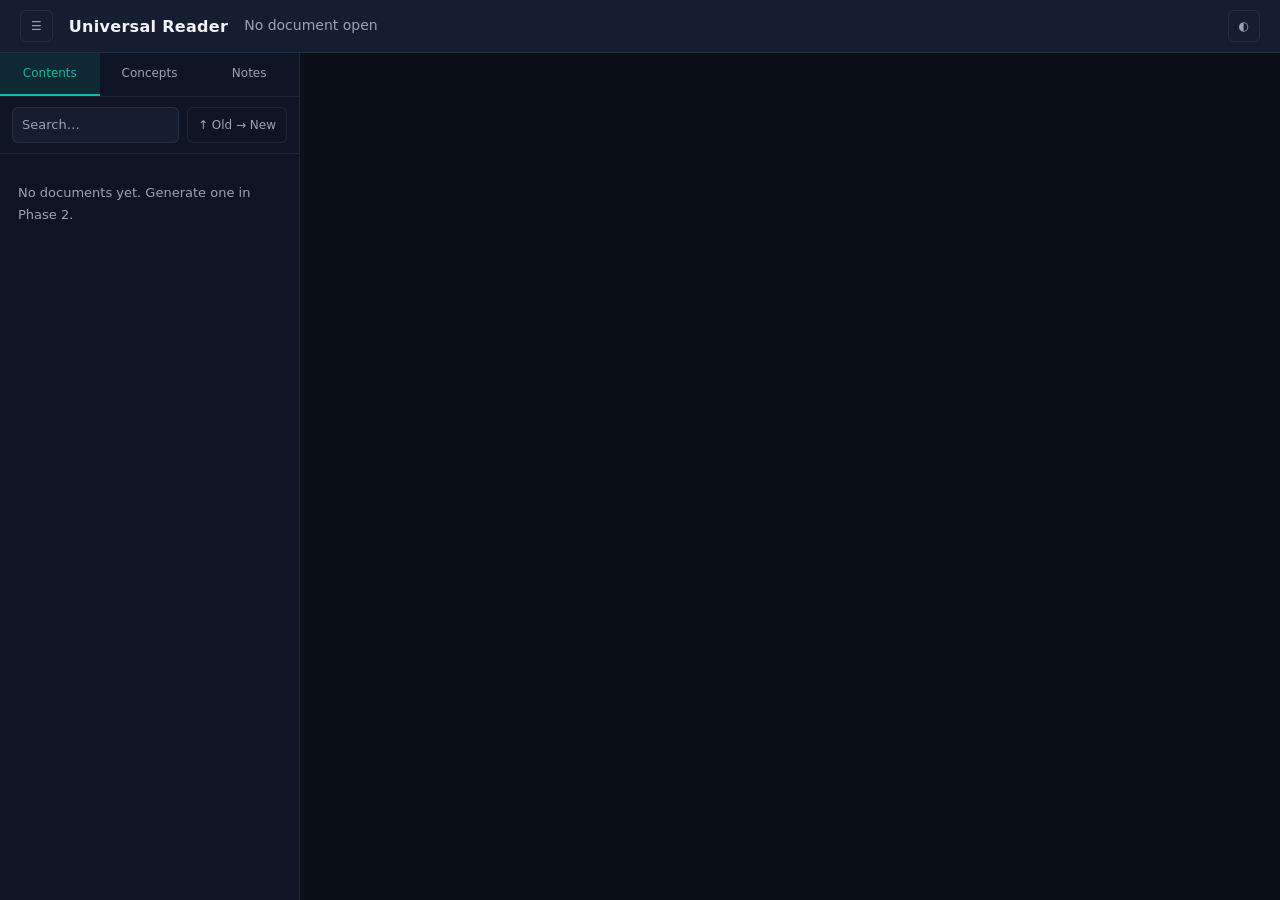
==== commit 3064ceb3: "Make diagram/flowchart box text selectable and highlightable This branch's shipped reader (app.js) a" ====
--- a/templates/reader_skeleton.html
+++ b/templates/reader_skeleton.html
@@ -1,30 +1,30 @@
 <!DOCTYPE html>
 <!--
-  通用阅读器 —— 参考骨架 (templates/reader_skeleton.html)
-
-  protocols/p0_bootstrap.md Step 3.5 构建阅读器时的起点。
-  复制到项目根目录改名为 index.html，再补齐文件下方标注的四个 EXTENSION POINT。
-
-  已经替你写好的部分 —— 不要重写，它们正是最容易出微妙错误的地方：
-    · html[data-theme] + FOUC 守卫、亮/暗两套变量        (frontend_spec §2.5)
-    · 四个偏好键的「渲染前恢复」                          (§2.1, §7.3)
-    · 侧边栏外壳：标签页、搜索、排序切换、折叠            (§2, §3)
-    · 先吸附后测量的注释捕获                              (§4.2)
-    · applyAnnotations：全部出现都标记，只有一处 primary  (§4.3)
-    · 四级回退的 jumpToAnnotation                         (§4.4)
-
-  需要你补的：Markdown 渲染、交互控件与自动保存、可视化武器库渲染管线、注释编辑 UI。
-  每一处都在下方标为 EXTENSION POINT。
-
-  刻意不含：任何 Git UI 或 /api/git 路由（§7.4）。不要加。
+  Universal Reader — reference skeleton (templates/reader_skeleton.html)
+
+  Starting point for the reader built in protocols/p0_bootstrap.md Step 3.5.
+  Copy to the project root as index.html, then fill the four EXTENSION POINTs at the bottom.
+
+  What is already done for you — do not rewrite these, they are the parts that go subtly wrong:
+    · html[data-theme] + FOUC guard, light/dark tokens          (frontend_spec §2.5)
+    · Preference restore-before-render for all four keys        (§2.1, §7.3)
+    · Sidebar chrome: tabs, search, sort toggle, collapse       (§2, §3)
+    · Annotation capture with snap-then-measure ordering        (§4.2)
+    · applyAnnotations: mark every occurrence, one data-primary (§4.3)
+    · jumpToAnnotation with the four-step fallback              (§4.4)
+
+  What you must add: Markdown rendering, interactive controls + autosave, the visual
+  arsenal pipeline, and the annotation edit UI. Each is marked EXTENSION POINT below.
+
+  Deliberately absent: any Git UI or /api/git route (§7.4). Do not add one.
 -->
 <html lang="en" data-theme="dark">
 <head>
 <meta charset="utf-8">
 <meta name="viewport" content="width=device-width, initial-scale=1">
-<title>通用阅读器</title>
-
-<!-- FOUC 守卫：必须位于所有样式表之上（§2.5.2） -->
+<title>Universal Reader</title>
+
+<!-- FOUC guard: must stay above every stylesheet (§2.5.2) -->
 <script>
   (function () {
     var t = localStorage.getItem('ltm_theme') || 'dark';
@@ -34,7 +34,7 @@
 
 <link rel="stylesheet" href="scripts/viz.css">
 <style>
-  /* ---- 设计变量。所有颜色一律走变量（§2.5.1） ---- */
+  /* ---- Design tokens. Every color goes through a variable (§2.5.1) ---- */
   :root {
     --bg-app:      #0b0f19;
     --bg-card:     #151d30;
@@ -74,7 +74,7 @@
     transition: background var(--speed), color var(--speed);
   }
 
-  /* ---- 顶栏 ---- */
+  /* ---- Header ---- */
   header {
     display: flex; align-items: center; gap: 16px;
     padding: 10px 20px; border-bottom: 1px solid var(--border);
@@ -95,7 +95,7 @@
   }
   button:hover { background: var(--accent-soft); color: var(--text-main); }
 
-  /* ---- 整体框架 ---- */
+  /* ---- Shell ---- */
   .shell { flex: 1; display: flex; min-height: 0; }
   .sidebar {
     width: var(--sidebar-w); flex: 0 0 var(--sidebar-w);
@@ -135,7 +135,7 @@
   .item .sub { display: block; font-size: 11px; color: var(--text-muted); }
   .empty { padding: 20px 10px; font-size: 13px; color: var(--text-muted); }
 
-  /* ---- 正文 ---- */
+  /* ---- Body ---- */
   .viewport { flex: 1; overflow-y: auto; padding: 32px 40px 120px; }
   .doc { max-width: 780px; margin: 0 auto; }
   .doc :is(h1,h2,h3,h4) { font-family: var(--font-title); line-height: 1.3; }
@@ -145,7 +145,7 @@
   .doc :is(pre,code) { background: var(--bg-card); border-radius: 6px; }
   .doc pre { padding: 12px; overflow-x: auto; }
 
-  /* ---- 注释（§4.1 —— 两种视觉上可区分的形态） ---- */
+  /* ---- Annotations (§4.1 — two visually distinct forms) ---- */
   .annotated-word {
     border-bottom: 2px dotted var(--accent);
     cursor: pointer; transition: background var(--speed);
@@ -155,7 +155,7 @@
   .annotated-word[data-primary="true"] { border-bottom-style: solid; }
   .annotated-word.flash { background: var(--mark); color: #000; }
 
-  /* ---- 交互控件（§6） ---- */
+  /* ---- Interactive controls (§6) ---- */
   .interactive-blank {
     font: inherit; color: var(--accent); text-align: center;
     background: transparent; border: 0; border-bottom: 1px solid var(--accent);
@@ -168,7 +168,7 @@
   }
   .interactive-checkbox { accent-color: var(--accent); width: 15px; height: 15px; }
 
-  /* ---- 注释浮层 ---- */
+  /* ---- Floating annotation panels ---- */
   .float {
     position: absolute; z-index: 40; display: none; width: 300px; padding: 10px;
     background: var(--bg-card); border: 1px solid var(--border);
@@ -187,25 +187,25 @@
 <body>
 
 <header>
-  <button id="btn-collapse" title="折叠/展开侧边栏">☰</button>
-  <span class="brand">通用阅读器</span>
-  <span class="doc-title" id="doc-title">未打开文档</span>
+  <button id="btn-collapse" title="Toggle sidebar">☰</button>
+  <span class="brand">Universal Reader</span>
+  <span class="doc-title" id="doc-title">No document open</span>
   <span class="save-status" id="save-status" data-state="idle"></span>
-  <button id="btn-theme" title="切换亮色 / 暗色">◐</button>
+  <button id="btn-theme" title="Toggle light / dark">◐</button>
 </header>
 
 <div class="shell">
   <aside class="sidebar">
     <div class="tabs">
-      <button class="tab active" data-tab="contents">目录</button>
-      <button class="tab" data-tab="concepts">概念</button>
-      <button class="tab" data-tab="notes">注释</button>
+      <button class="tab active" data-tab="contents">Contents</button>
+      <button class="tab" data-tab="concepts">Concepts</button>
+      <button class="tab" data-tab="notes">Notes</button>
     </div>
 
     <div class="sidebar-controls">
-      <div class="search"><input id="search" type="search" placeholder="搜索…" autocomplete="off"></div>
-      <button id="btn-sort" title="切换排序">↑ 旧 → 新</button>
-      <button id="btn-notes-scope" title="注释范围" hidden>当前文档</button>
+      <div class="search"><input id="search" type="search" placeholder="Search…" autocomplete="off"></div>
+      <button id="btn-sort" title="Toggle order">↑ Old → New</button>
+      <button id="btn-notes-scope" title="Notes scope" hidden>This doc</button>
     </div>
 
     <div class="list" id="list"></div>
@@ -216,21 +216,21 @@
   </main>
 </div>
 
-<!-- 新建注释 -->
+<!-- Create annotation -->
 <div class="float" id="float-add">
-  <textarea id="add-note" placeholder="你的注释或猜测（留空则只做高亮）…"></textarea>
+  <textarea id="add-note" placeholder="Your note or guess (leave empty to just highlight)…"></textarea>
   <div class="float-actions">
-    <button id="add-highlight">仅高亮</button>
-    <button class="primary" id="add-save">保存注释</button>
+    <button id="add-highlight">Highlight only</button>
+    <button class="primary" id="add-save">Save note</button>
   </div>
 </div>
 
-<!-- 编辑注释 -->
+<!-- Edit annotation -->
 <div class="float" id="float-edit">
   <textarea id="edit-note"></textarea>
   <div class="float-actions">
-    <button id="edit-delete">删除</button>
-    <button class="primary" id="edit-save">保存</button>
+    <button id="edit-delete">Delete</button>
+    <button class="primary" id="edit-save">Save</button>
   </div>
 </div>
 
@@ -238,7 +238,7 @@
 'use strict';
 
 /* =====================================================================
-   状态
+   State
    ===================================================================== */
 const state = {
   docs: [],            // [{ path, group, label }]
@@ -253,7 +253,7 @@
 const $ = (id) => document.getElementById(id);
 
 /* =====================================================================
-   偏好 —— 首次渲染**之前**恢复，仅在缺失时才用默认值（§2.1）
+   Preferences — restore BEFORE first render, default only when absent (§2.1)
    ===================================================================== */
 const PREF = {
   theme:     'ltm_theme',
@@ -267,21 +267,21 @@
   document.documentElement.setAttribute('data-theme', theme);
 
   const sort = localStorage.getItem(PREF.sort);
-  state.sortOrder = sort === 'desc' ? 'desc' : 'asc';       // 已存的值优先
+  state.sortOrder = sort === 'desc' ? 'desc' : 'asc';       // stored value wins
 
   const collapsed = localStorage.getItem(PREF.collapsed) === 'true';
   document.body.setAttribute('data-sidebar', collapsed ? 'collapsed' : 'open');
 
   state.notesShowAll = localStorage.getItem(PREF.notesAll) === 'true';
 
-  syncControls();   // 控件必须显示**恢复后**的值，绝不是默认值
+  syncControls();   // controls must show the RESTORED value, never the default
 }
 
 function syncControls() {
-  $('btn-sort').textContent = state.sortOrder === 'asc' ? '↑ 旧 → 新' : '↓ 新 → 旧';
-  $('btn-notes-scope').textContent = state.notesShowAll ? '全部文档' : '当前文档';
+  $('btn-sort').textContent = state.sortOrder === 'asc' ? '↑ Old → New' : '↓ New → Old';
+  $('btn-notes-scope').textContent = state.notesShowAll ? 'All docs' : 'This doc';
   $('btn-theme').title = document.documentElement.getAttribute('data-theme') === 'dark'
-    ? '切换到亮色' : '切换到暗色';
+    ? 'Switch to light' : 'Switch to dark';
 }
 
 $('btn-theme').addEventListener('click', () => {
@@ -289,12 +289,12 @@
   document.documentElement.setAttribute('data-theme', next);
   localStorage.setItem(PREF.theme, next);
   syncControls();
-  // EXTENSION POINT D：在此切换 highlight.js 样式表的 href（§2.5.3）。
+  // EXTENSION POINT D: swap the highlight.js stylesheet href here (§2.5.3).
 });
 
 $('btn-sort').addEventListener('click', () => {
   state.sortOrder = state.sortOrder === 'asc' ? 'desc' : 'asc';
-  localStorage.setItem(PREF.sort, state.sortOrder);   // 在同一个 handler 内持久化
+  localStorage.setItem(PREF.sort, state.sortOrder);   // persist in the same handler
   syncControls();
   renderList();
 });
@@ -313,13 +313,13 @@
 });
 
 /* =====================================================================
-   侧边栏
+   Sidebar
    ===================================================================== */
 document.querySelectorAll('.tab').forEach((btn) => {
   btn.addEventListener('click', () => {
     document.querySelectorAll('.tab').forEach((b) => b.classList.toggle('active', b === btn));
     state.tab = btn.dataset.tab;
-    // 排序只作用于 Contents；Notes 范围只作用于 Notes（§2、§3.1）
+    // Sort applies to Contents only; Notes scope applies to Notes only (§2, §3.1)
     $('btn-sort').hidden = state.tab !== 'contents';
     $('btn-notes-scope').hidden = state.tab !== 'notes';
     renderList();
@@ -360,7 +360,7 @@
         list.appendChild(el);
       }
     }
-    if (!docs.length) list.innerHTML = '<div class="empty">还没有文档。在 Phase 2 生成第一篇。</div>';
+    if (!docs.length) list.innerHTML = '<div class="empty">No documents yet. Generate one in Phase 2.</div>';
     return;
   }
 
@@ -372,17 +372,17 @@
       const el = document.createElement('div');
       el.className = 'item';
       el.innerHTML = `<strong>${escapeHtml(n.word)}</strong><span class="sub">${escapeHtml(
-        (n.userNoteRaw || stripHtml(n.note) || '（高亮）').slice(0, 80))}</span>`;
+        (n.userNoteRaw || stripHtml(n.note) || '(highlight)').slice(0, 80))}</span>`;
       el.addEventListener('click', () => jumpToAnnotation(n));
       list.appendChild(el);
     }
-    if (!notes.length) list.innerHTML = '<div class="empty">这里还没有注释。</div>';
+    if (!notes.length) list.innerHTML = '<div class="empty">No notes here yet.</div>';
     return;
   }
 
-  // EXTENSION POINT A：Concepts 标签页 —— 列出当前文档的术语（或 log.md 的
-  // Concept Ledger），点击时滚动到对应标题（§3、§5）。
-  list.innerHTML = '<div class="empty">概念：尚未实现。</div>';
+  // EXTENSION POINT A: Concepts tab — list terms for the open doc (or log.md
+  // Concept Ledger) and scroll to the matching heading on click (§3, §5).
+  list.innerHTML = '<div class="empty">Concepts: not implemented yet.</div>';
 }
 
 const escapeHtml = (s) => String(s ?? '').replace(/[&<>"]/g, (c) =>
@@ -390,7 +390,7 @@
 const stripHtml = (s) => String(s ?? '').replace(/<[^>]*>/g, '');
 
 /* =====================================================================
-   加载
+   Loading
    ===================================================================== */
 async function loadIndex() {
   const [docs, notes] = await Promise.all([
@@ -406,23 +406,23 @@
   const res = await fetch('/api/file?path=' + encodeURIComponent(path));
   const markdown = await res.text();
   state.activePath = path;
-  state.markdown = markdown;      // 保留，便于重渲染注释时不必重新请求
+  state.markdown = markdown;      // kept so annotations can re-render without refetching
   $('doc-title').textContent = path;
   renderDoc(markdown);
   renderList();
 }
 
 function renderDoc(markdown) {
-  // EXTENSION POINT B：Markdown → HTML，然后是交互控件（§6）与可视化武器库
-  // 渲染管线（§11.2）。顺序是固定的：markdown → 控件 → 图表 →
-  // applyAnnotations → TOC（§10）。
+  // EXTENSION POINT B: Markdown → HTML, then interactive controls (§6) and the
+  // visual arsenal pipeline (§11.2). Order is fixed: markdown → controls →
+  // diagrams → applyAnnotations → TOC (§10).
   $('doc').textContent = markdown;
 
   applyAnnotations($('doc'), state.notes.filter((n) => n.file === state.activePath));
 }
 
 /* =====================================================================
-   §4.3 渲染注释 —— 全部出现都标记，且只有一处为 primary
+   §4.3 Rendering annotations — every occurrence marked, exactly one primary
    ===================================================================== */
 const BLOCK_TAGS = new Set(['P','LI','TD','TH','H1','H2','H3','H4','H5','H6','BLOCKQUOTE','DT','DD']);
 const EXCLUDED_TAGS = new Set(['PRE','CODE','TEXTAREA','INPUT','BUTTON','SCRIPT','STYLE']);
@@ -441,7 +441,7 @@
   const valid = (annotations || []).filter((n) => n && n.word);
   if (!valid.length) return;
 
-  // 按长度降序，否则短词会吞掉包含它的短语。
+  // Longest first, or a short word swallows the phrase that contains it.
   const sorted = [...valid].sort((a, b) => b.word.length - a.word.length);
   const patterns = sorted.map((ann) => {
     let p = ann.word.replace(/[-\/\\^$*+?.()|[\]{}]/g, '\\$&');
@@ -469,7 +469,7 @@
     })(block);
     if (!textNodes.length) return;
 
-    // 拼接整块，让被 <em>/<strong> 劈开的短语仍能匹配。
+    // Concatenate the block so a phrase split across <em>/<strong> still matches.
     let offset = 0;
     const segments = textNodes.map((n) => {
       const seg = { node: n, start: offset, end: offset + n.nodeValue.length, text: n.nodeValue };
@@ -482,16 +482,17 @@
     const found = [];
     let lastEnd = 0, m;
     while ((m = regex.exec(combined)) !== null) {
-      if (m.index < lastEnd) continue;                       // 保持匹配互不重叠
+      if (m.index < lastEnd) continue;                       // keep matches non-overlapping
       const word = m[0].toLowerCase();
 
-      // 两条**独立**的注释可能共用同一个词（比如 "coffee" 在第 1 段和第 5 段
-      // 各自写了不同的备注）。取"数组里第一个同词注释"会把第 5 段的出现错误
-      // 关联到第 1 段的注释——悬浮提示、点击编辑目标全部指向错处，保存时还会
-      // 覆盖那条不相关的注释。优先选"自身 context 就是当前块"的候选；同一块内
-      // 同一个词被标注多次时，优先选偏移最接近这次匹配位置的那条。只有当没有
-      // 任何候选属于当前块时，才退回"任意一条同词注释"——对应最常见的情形：
-      // 只有一条真实备注，这个词在别处只是重复出现的回声。
+      // Two SEPARATE annotations can share a word (e.g. "coffee" highlighted with one
+      // note in paragraph 1 and a different note in paragraph 5). Taking "the first
+      // annotation with this word" would cross-attribute paragraph 5's occurrence to
+      // paragraph 1's note. Prefer a candidate whose own context is THIS block; among
+      // same-block candidates (the word annotated twice in one block), prefer whichever
+      // offset is closest to this match. Only fall back to "any annotation with this
+      // word" when nothing belongs to this block — the common case of one real note
+      // and several unrelated echoes of the word elsewhere.
       const candidates = sorted.filter((a) => a.word.toLowerCase() === word);
       const sameBlock = candidates.filter((a) => a.context && combined.trim() === String(a.context).trim());
       const ann = sameBlock.length > 1
@@ -503,7 +504,7 @@
         : (sameBlock[0] || candidates[0]);
       if (!ann) continue;
 
-      // 核心锚定规则：块文本相同，且偏移落在 3 字符以内（§4.3）。
+      // THE anchor rule: same block text, and the offset lands within 3 chars (§4.3).
       const isPrimary = !!(ann.context
         && combined.trim() === String(ann.context).trim()
         && Math.abs(m.index - Number(ann.contextOffset)) < 3);
@@ -525,7 +526,7 @@
       });
     }
 
-    // 逆序：正序重建会让后续偏移全部失效。
+    // Reverse order: rebuilding forward would invalidate later offsets.
     for (let i = segments.length - 1; i >= 0; i--) {
       const hits = perSegment[i];
       if (!hits.length) continue;
@@ -559,11 +560,11 @@
 }
 
 /* =====================================================================
-   §4.4 跳转 —— 四级回退，绝不乱滚到无关位置
+   §4.4 Jump — four-step fallback, never scroll somewhere random
    ===================================================================== */
 async function jumpToAnnotation(note) {
   if (note.file !== state.activePath) {
-    await openDoc(note.file);            // 定位前先 await 渲染完成
+    await openDoc(note.file);            // await the render before locating
   }
   const spans = Array.from(document.querySelectorAll('.annotated-word'));
   const target =
@@ -572,7 +573,7 @@
     spans.find((s) => s.textContent.trim().toLowerCase() === String(note.word).toLowerCase());
 
   if (!target) {
-    setSaveStatus('failed', '锚点已失效');   // 告知用户，不要猜
+    setSaveStatus('failed', 'anchor lost');   // tell the user; do not guess
     return;
   }
   target.scrollIntoView({ behavior: 'smooth', block: 'center' });
@@ -581,7 +582,7 @@
 }
 
 /* =====================================================================
-   §4.2 捕获 —— 先吸附，后测量
+   §4.2 Capture — snap first, measure second
    ===================================================================== */
 let pending = null;   // { word, context, contextOffset }
 
@@ -612,11 +613,11 @@
   const range = selection.getRangeAt(0);
   if (!$('doc').contains(range.startContainer)) { closeFloats(); return; }
 
-  snapRangeToWordBoundaries(range);            // 1. 吸附
+  snapRangeToWordBoundaries(range);            // 1. snap
   selection.removeAllRanges();
-  selection.addRange(range);                   // 2. 让用户看到将被保存的范围
-
-  const word = range.toString().trim();        // 3. 此时才测量
+  selection.addRange(range);                   // 2. show the user what will be saved
+
+  const word = range.toString().trim();        // 3. only now measure
   let block = range.startContainer.nodeType === Node.ELEMENT_NODE
     ? range.startContainer : range.startContainer.parentNode;
   while (block && block !== $('doc') && !isAnnotatableBlock(block)) block = block.parentNode;
@@ -664,14 +665,14 @@
   closeFloats();
   window.getSelection().removeAllRanges();
   await persistNotes();
-  renderDoc(state.markdown || '');   // 重渲染，让新 span 出现
-  renderList();                      // 新注释立即出现在侧栏（§3）
+  renderDoc(state.markdown || '');   // re-render so the new span appears
+  renderList();                      // new note shows in the sidebar immediately (§3)
 }
 
 async function persistNotes() {
   setSaveStatus('saving');
   try {
-    // 由服务器做 Smart Merge —— 绝不能丢掉已有的 aiReview（§7.2）。
+    // Server does the Smart Merge — it must never drop an existing aiReview (§7.2).
     const res = await fetch('/api/notes', {
       method: 'POST',
       headers: { 'Content-Type': 'application/json' },
@@ -686,15 +687,15 @@
 function setSaveStatus(stateName, label) {
   const el = $('save-status');
   el.dataset.state = stateName;
-  el.textContent = label || { saving: '保存中…', saved: '已保存', dirty: '未保存', failed: '保存失败' }[stateName] || '';
-}
-
-// EXTENSION POINT C：点击 .annotated-word 时打开 #float-edit 并预填注释内容；
-// 保存时必须保留 id / context / contextOffset / aiReview，使纯高亮可以就地升级
-// 为注释（§4.1）。
+  el.textContent = label || { saving: 'saving…', saved: 'saved', dirty: 'unsaved', failed: 'save failed' }[stateName] || '';
+}
+
+// EXTENSION POINT C: clicking an .annotated-word opens #float-edit prefilled with
+// the note, and saving must preserve id / context / contextOffset / aiReview so a
+// pure highlight can be upgraded to a note in place (§4.1).
 
 /* =====================================================================
-   启动 —— 先偏好，后数据
+   Start — preferences first, then data
    ===================================================================== */
 restorePreferences();
 $('btn-notes-scope').hidden = true;
